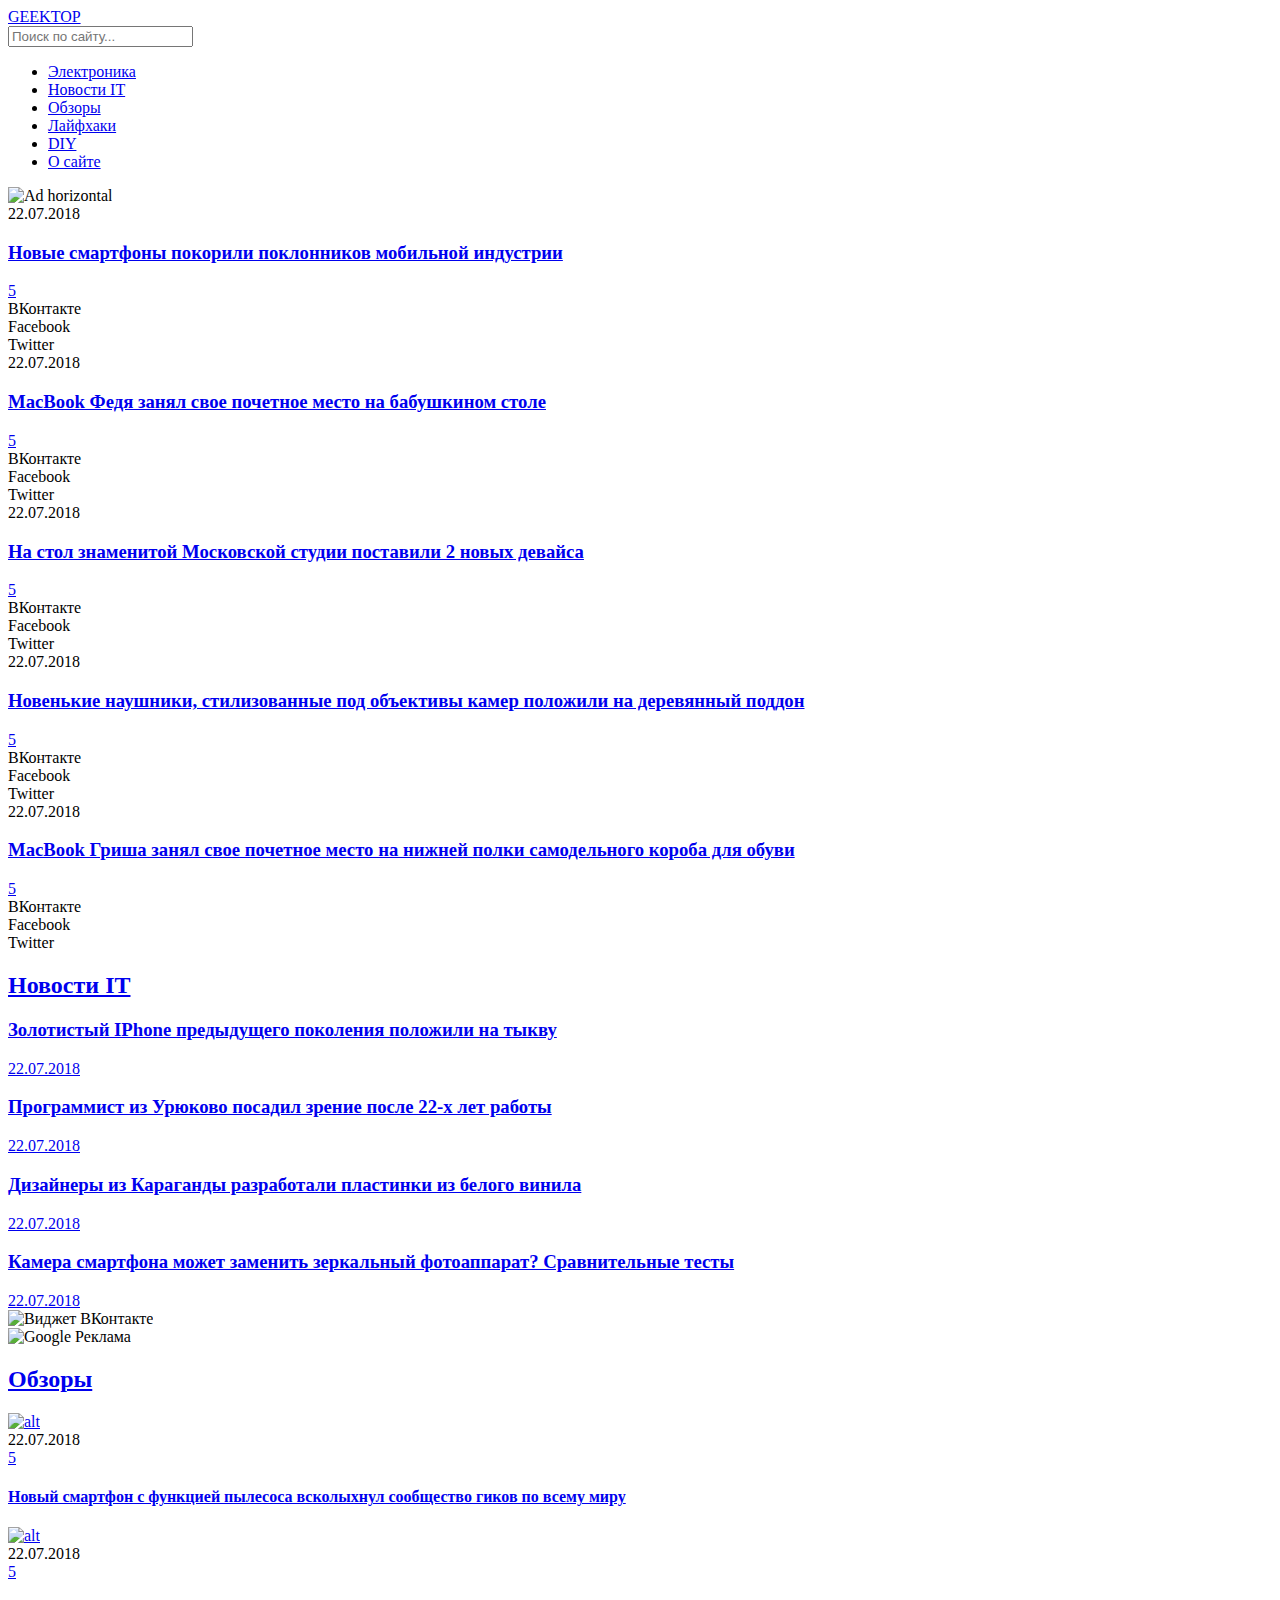
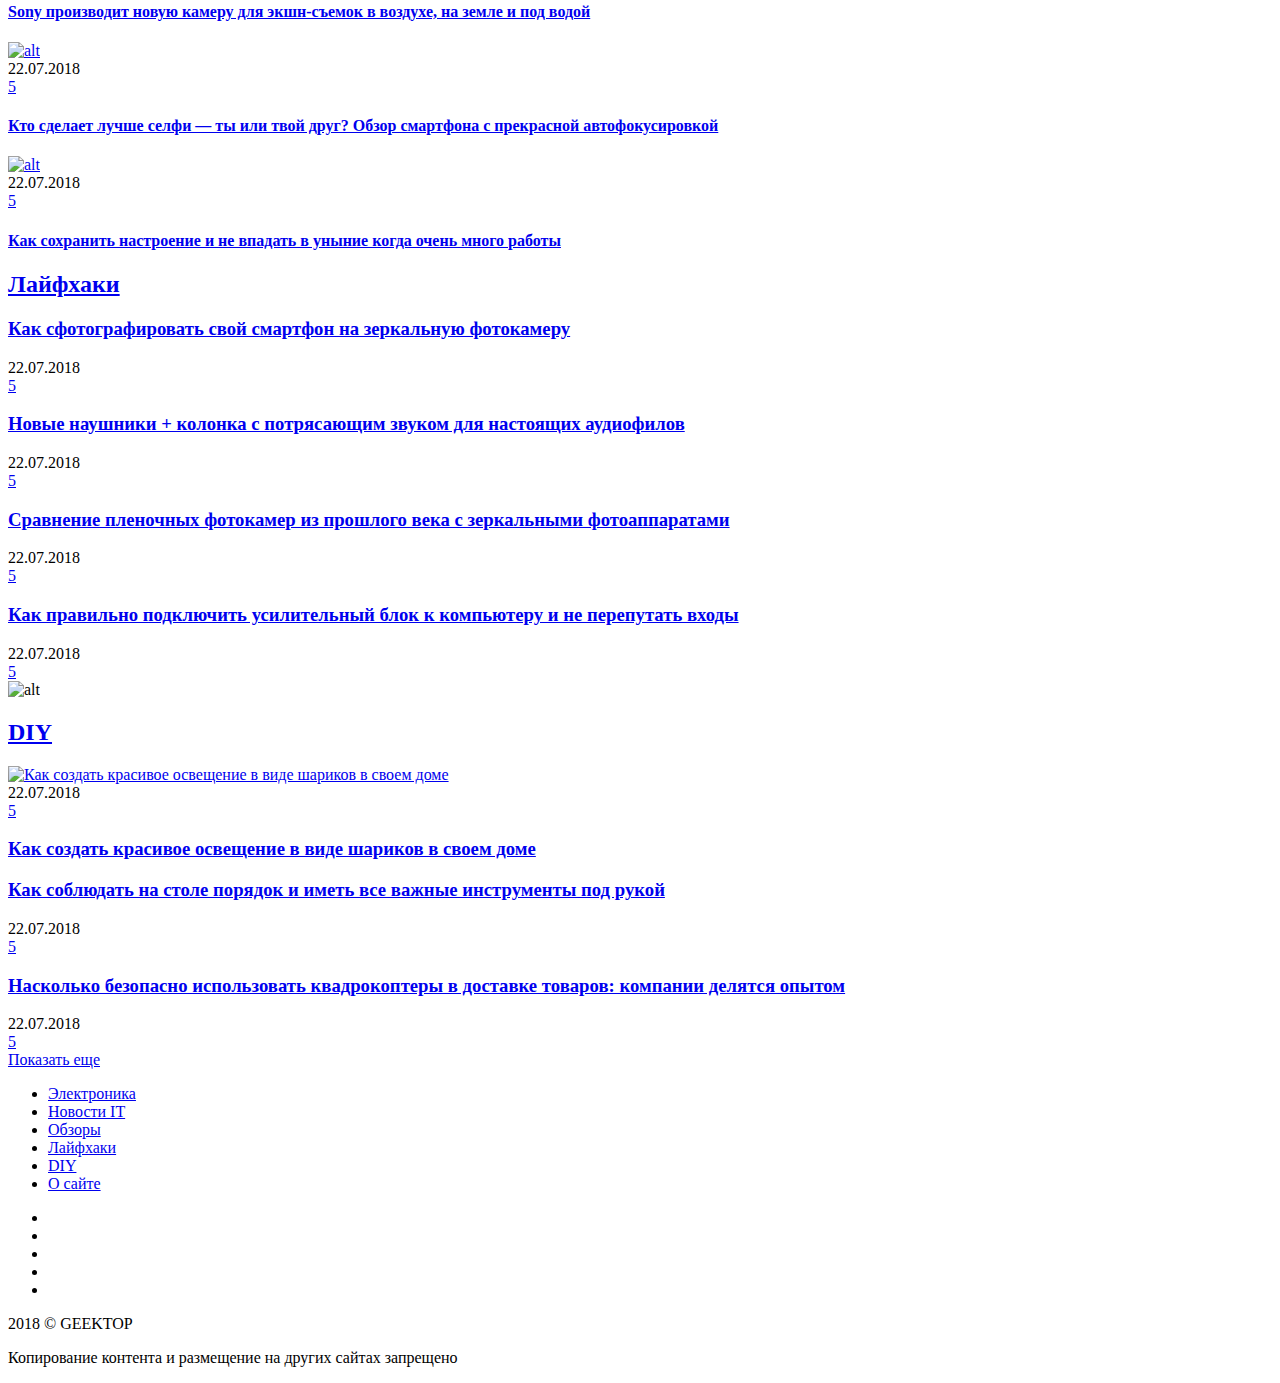
==== app/index.html @ 4c8721c3 "Adding geektop" ====
<!DOCTYPE html>
<html lang="ru">

<head>

	<meta charset="utf-8">
	<base href="/">

	<title>Учебный проект — GeekTop — Новости из мира IT</title>
	<meta name="description" content="Учебный проект по изучению верстки и посадки на движок Jekyll — Новости электроники, технологий, современных гаджетов, и другая актуальная информация современной IT-индустрии">

	<meta http-equiv="X-UA-Compatible" content="IE=edge">
	<meta name="viewport" content="width=device-width, initial-scale=1, maximum-scale=1">

	<!-- Template Basic Images Start -->
	<meta property="og:image" content="path/to/image.jpg">
	<link rel="icon" href="img/favicon/favicon.ico">
	<link rel="apple-touch-icon" sizes="180x180" href="img/favicon/apple-touch-icon-180x180.png">
	<!-- Template Basic Images End -->

	<!-- Custom Browsers Color Start -->
	<meta name="theme-color" content="#202225">
	<!-- Custom Browsers Color End -->

	<link rel="stylesheet" href="css/main.min.css">

</head>

<body class="ishome">

	<!-- Custom HTML -->

	<header class="top-line">

		<!-- Логотип -->
		<a href="/" class="logo logo-litera">GEEKTOP</a>

		<!-- Поиск -->
		<div class="search-wrap">
			<div class="search-button" title="Поиск по сайту...">
				<div class="fa fa-search"></div>
			</div>
			<div class="search-field">
				<form action="/search.html" id="cse-search-box">
					<div class="fa fa-search icon-search"></div>
					<input type="hidden" name="cx" value="partner-pub-xxx:xxx" />
					<input type="hidden" name="cof" value="FORID:10" />
					<input type="hidden" name="ie" value="UTF-8" />
					<input class="search-input" type="text" name="q" placeholder="Поиск по сайту..." />
					<div class="search-close">
						<div class="fa fa-window-close"></div>
					</div>
				</form>
			</div>
		</div>

		<!-- Кнопка мобильного меню -->
		<div class="mobile-menu-button">
			<i class="fa fa-bars"></i>
		</div>

		<!-- Главная навигация -->
		<nav class="main-menu top-menu">
			<ul>
				<li class="active">
					<a href="#">Электроника</a>
				</li>
				<li>
					<a href="#">Новости IT</a>
				</li>
				<li>
					<a href="#">Обзоры</a>
				</li>
				<li>
					<a href="#">Лайфхаки</a>
				</li>
				<li>
					<a href="#">DIY</a>
				</li>
				<li>
					<a href="#">О сайте</a>
				</li>
			</ul>
		</nav>
	</header>

	<!-- Первая секция -->
	<section class="first-section clearfix">
		<div class="container-fluid">

			<!-- Google Реклама -->
			<div class="ad top-ad">
				<img src="img/ad-horizontal.jpg" alt="Ad horizontal" class="img-responsive">
			</div>

			<div class="row no-gutters">
				<!-- Первая строка -->
				<!-- Первый элемент -->
				<div class="col-md-6">
					<div class="overlay-frame">
						<div class="overlay-color item-title" style="background-image: url(img/blog/electronics/1.jpg);">
							<div class="item-title-content">
								<span class="date">22.07.2018</span>
								<h3>
									<a href="#">Новые смартфоны покорили поклонников мобильной индустрии</a>
								</h3>
								<div class="item-social">
									<div class="comments" title="Количество комментариев">
										<i class="fa fa-comments"></i>
										<a href="#disqus_thread" class="comments-count">5</a>
										<div class="likely likely-custom" data-url="path" data-media="img//blog/electronics/1.jpg" data-title="Новые смартфоны покорили поклонников мобильной индустрии">
											<div class="vkontakte" title="Поделиться ВКонтакте">ВКонтакте</div>
											<div class="facebook" title="Поделиться Facebook">Facebook</div>
											<div class="twitter" title="Поделиться Twitter">Twitter</div>
										</div>
									</div>
								</div>
							</div>
						</div>
					</div>
				</div>

				<!-- Второй элемент -->
				<div class="col-md-6">
					<div class="overlay-frame">
						<div class="overlay-color item-title" style="background-image: url(img/blog/electronics/2.jpg);">
							<div class="item-title-content">
								<span class="date">22.07.2018</span>
								<h3>
									<a href="#">MacBook Федя занял свое почетное место на бабушкином столе</a>
								</h3>
								<div class="item-social">
									<div class="comments" title="Количество комментариев">
										<i class="fa fa-comments"></i>
										<a href="#disqus_thread" class="comments-count">5</a>
										<div class="likely likely-custom" data-url="path" data-media="img//blog/electronics/2.jpg" data-title="MacBook Федя занял свое почетное место на бабушкином столе">
											<div class="vkontakte" title="Поделиться ВКонтакте">ВКонтакте</div>
											<div class="facebook" title="Поделиться Facebook">Facebook</div>
											<div class="twitter" title="Поделиться Twitter">Twitter</div>
										</div>
									</div>
								</div>
							</div>
						</div>
					</div>
				</div>

				<!-- Вторая строка -->
				<!-- Третий элемент -->
				<div class="col-md-4">
					<div class="overlay-frame">
						<div class="overlay-color item-title" style="background-image: url(img/blog/electronics/3.jpg);">
							<div class="item-title-content">
								<span class="date">22.07.2018</span>
								<h3>
									<a href="#">На стол знаменитой Московской студии поставили 2 новых девайса</a>
								</h3>
								<div class="item-social">
									<div class="comments" title="Количество комментариев">
										<i class="fa fa-comments"></i>
										<a href="#disqus_thread" class="comments-count">5</a>
										<div class="likely likely-custom" data-url="path" data-media="img//blog/electronics/3.jpg" data-title="На стол знаменитой Московской студии поставили 2 новых девайса">
											<div class="vkontakte" title="Поделиться ВКонтакте">ВКонтакте</div>
											<div class="facebook" title="Поделиться Facebook">Facebook</div>
											<div class="twitter" title="Поделиться Twitter">Twitter</div>
										</div>
									</div>
								</div>
							</div>
						</div>
					</div>
				</div>

				<!-- Четвертый элемент -->
				<div class="col-md-4">
					<div class="overlay-frame">
						<div class="overlay-color item-title" style="background-image: url(img/blog/electronics/4.jpg);">
							<div class="item-title-content">
								<span class="date">22.07.2018</span>
								<h3>
									<a href="#">Новенькие наушники, стилизованные под объективы камер положили на деревянный поддон</a>
								</h3>
								<div class="item-social">
									<div class="comments" title="Количество комментариев">
										<i class="fa fa-comments"></i>
										<a href="#disqus_thread" class="comments-count">5</a>
										<div class="likely likely-custom" data-url="path" data-media="img//blog/electronics/4.jpg" data-title="Новенькие наушники, стилизованные под объективы камер положили на деревянный поддон">
											<div class="vkontakte" title="Поделиться ВКонтакте">ВКонтакте</div>
											<div class="facebook" title="Поделиться Facebook">Facebook</div>
											<div class="twitter" title="Поделиться Twitter">Twitter</div>
										</div>
									</div>
								</div>
							</div>
						</div>
					</div>
				</div>

				<!-- Пятый элемент -->
				<div class="col-md-4">
					<div class="overlay-frame">
						<div class="overlay-color item-title" style="background-image: url(img/blog/electronics/5.jpg);">
							<div class="item-title-content">
								<span class="date">22.07.2018</span>
								<h3>
									<a href="#">MacBook Гриша занял свое почетное место на нижней полки самодельного короба для обуви</a>
								</h3>
								<div class="item-social">
									<div class="comments" title="Количество комментариев">
										<i class="fa fa-comments"></i>
										<a href="#disqus_thread" class="comments-count">5</a>
										<div class="likely likely-custom" data-url="path" data-media="img//blog/electronics/5.jpg" data-title="MacBook Гриша занял свое почетное место на нижней полки самодельного короба для обуви">
											<div class="vkontakte" title="Поделиться ВКонтакте">ВКонтакте</div>
											<div class="facebook" title="Поделиться Facebook">Facebook</div>
											<div class="twitter" title="Поделиться Twitter">Twitter</div>
										</div>
									</div>
								</div>
							</div>
						</div>
					</div>
				</div>

			</div>

		</div>
	</section>

	<!-- Вторая секция -->
	<section class="second-section">
		<div class="container-fluid">
			<div class="row">
				<div class="col-md-8">
					<h2>
						<a href="#">
							<div class="h2-wrap">Новости IT
								<i class="fa fa-angle-right"></i>
							</div>
						</a>
					</h2>
					<div class="row news-wrap">

						<!-- Первый элемент -->
						<div class="col-md-6">
							<div class="overlay-frame">
								<a href="#" class="overlay-color item-news" style="background-image: url(img/blog/news/6.jpg);">
									<div class="item-news-content">
										<h3>Золотистый IPhone предыдущего поколения положили на тыкву</h3>
										<span class="date">22.07.2018</span>
									</div>
								</a>
							</div>
						</div>

						<!-- Второй элемент -->
						<div class="col-md-6">
							<div class="overlay-frame">
								<a href="#" class="overlay-color item-news" style="background-image: url(img/blog/news/7.jpg);">
									<div class="item-news-content">
										<h3>Программист из Урюково посадил зрение после 22-х лет работы</h3>
										<span class="date">22.07.2018</span>
									</div>
								</a>
							</div>
						</div>

						<!-- Третий элемент -->
						<div class="col-md-6">
							<div class="overlay-frame">
								<a href="#" class="overlay-color item-news" style="background-image: url(img/blog/news/8.jpg);">
									<div class="item-news-content">
										<h3>Дизайнеры из Караганды разработали пластинки из белого винила</h3>
										<span class="date">22.07.2018</span>
									</div>
								</a>
							</div>
						</div>

						<!-- Четвертый элемент -->
						<div class="col-md-6">
							<div class="overlay-frame">
								<a href="#" class="overlay-color item-news" style="background-image: url(img/blog/news/9.jpg);">
									<div class="item-news-content">
										<h3>Камера смартфона может заменить зеркальный фотоаппарат? Сравнительные тесты</h3>
										<span class="date">22.07.2018</span>
									</div>
								</a>
							</div>
						</div>
					</div>
				</div>

				<!-- Правый сайд-бар -->
				<div class="col-md-4">

					<!-- Виджет ВКонтакте -->
					<div class="aside-box">
						<img src="img/vk-witget.jpg" alt="Виджет ВКонтакте" class="img-responsive">
					</div>

					<!-- Google Реклама -->
					<div class="aside-box">
						<img src="img/ad-cube.jpg" alt="Google Реклама" class="img-responsive">
					</div>
				</div>

			</div>
	</section>

	<!-- Третья секция -->
	<section class="third-section dark-section">
		<div class="container-fluid">
			<h2>
				<a href="#">
					<div class="h2-wrap">Обзоры
						<i class="fa fa-angle-right"></i>
					</div>
				</a>
			</h2>
			<div class="row">

				<!-- Первый элемент -->
				<div class="col-md-3">
					<div class="col-item col-item-dark">
						<a href="#">
							<img src="img/blog/reviews/10.jpg" title="Новый смартфон с функцией пылесоса всколыхнул сообщество гиков по всему миру"
							  alt="alt" class="img-responsive img-width overlay">
						</a>
						<div class="item-meta">
							<span class="date">22.07.2018</span>
							<div class="item-comments" title="Количество комментариев">
								<i class="fa fa-comments"></i>
								<a href="#disqus_thread" class="comments-count">5</a>
							</div>
						</div>
						<h4>
							<a href="#" alt="alt">Новый смартфон с функцией пылесоса всколыхнул сообщество гиков по всему миру</a>
						</h4>
					</div>
				</div>

				<!-- Второй элемент -->
				<div class="col-md-3">
					<div class="col-item col-item-dark">
						<a href="#">
							<img src="img/blog/reviews/11.jpg" title="Sony производит новую камеру для экшн-съемок в воздухе, на земле и под водой"
							  alt="alt" class="img-responsive img-width overlay">
						</a>
						<div class="item-meta">
							<span class="date">22.07.2018</span>
							<div class="item-comments" title="Количество комментариев">
								<i class="fa fa-comments"></i>
								<a href="#disqus_thread" class="comments-count">5</a>
							</div>
						</div>
						<h4>
							<a href="#" alt="alt">Sony производит новую камеру для экшн-съемок в воздухе, на земле и под водой</a>
						</h4>
					</div>
				</div>

				<!-- Третий элемент -->
				<div class="col-md-3">
					<div class="col-item col-item-dark">
						<a href="#">
							<img src="img/blog/reviews/12.jpg" title="Кто сделает лучше селфи — ты или твой друг? Обзор смартфона с прекрасной автофокусировкой"
							  alt="alt" class="img-responsive img-width overlay">
						</a>
						<div class="item-meta">
							<span class="date">22.07.2018</span>
							<div class="item-comments" title="Количество комментариев">
								<i class="fa fa-comments"></i>
								<a href="#disqus_thread" class="comments-count">5</a>
							</div>
						</div>
						<h4>
							<a href="#" alt="alt">Кто сделает лучше селфи — ты или твой друг? Обзор смартфона с прекрасной автофокусировкой</a>
						</h4>
					</div>
				</div>

				<!-- Четвертый элемент -->
				<div class="col-md-3">
					<div class="col-item col-item-dark">
						<a href="#">
							<img src="img/blog/reviews/13.jpg" title="Как сохранить настроение и не впадать в уныние когда очень много работы"
							  alt="alt" class="img-responsive img-width overlay">
						</a>
						<div class="item-meta">
							<span class="date">22.07.2018</span>
							<div class="item-comments" title="Количество комментариев">
								<i class="fa fa-comments"></i>
								<a href="#disqus_thread" class="comments-count">5</a>
							</div>
						</div>
						<h4>
							<a href="#" alt="alt">Как сохранить настроение и не впадать в уныние когда очень много работы</a>
						</h4>
					</div>
				</div>

			</div>
		</div>
	</section>

	<!-- Четвертая секция -->
	<section class="fourth-section">
		<div class="container-fluid">
			<div class="row">
				<div class="col-sm-12">
					<h2>
						<a href="#">
							<div class="h2-wrap">Лайфхаки
								<i class="fa fa-angle-right"></i>
							</div>
						</a>
					</h2>
				</div>
			</div>
			<div class="row lifehacks-wrap">
				<div class="col-md-8">
					<div class="row no-gutters">

						<!-- Первый элемент -->
						<div class="col-md-6">
							<div class="overlay-frame">
								<div class="overlay-color item-title" style="background-image: url(/img/blog/lifehacks/14.jpg)">
									<div class="item-title-content">
										<h3>
											<a href="#">Как сфотографировать свой смартфон на зеркальную фотокамеру </a>
										</h3>
										<div class="item-meta">
											<span class="date">22.07.2018</span>
											<div class="item-comments" title="Количество комментариев">
												<i class="fa fa-comments"></i>
												<a href="#disqus_thread" class="comments-count">5</a>
											</div>
										</div>
									</div>
								</div>
							</div>
						</div>

						<!-- Второй элемент -->
						<div class="col-md-6">
							<div class="overlay-frame">
								<div class="overlay-color item-title" style="background-image: url(/img/blog/lifehacks/15.jpg)">
									<div class="item-title-content">
										<h3>
											<a href="#">Новые наушники + колонка с потрясающим звуком для настоящих аудиофилов </a>
										</h3>
										<div class="item-meta">
											<span class="date">22.07.2018</span>
											<div class="item-comments" title="Количество комментариев">
												<i class="fa fa-comments"></i>
												<a href="#disqus_thread" class="comments-count">5</a>
											</div>
										</div>
									</div>
								</div>
							</div>
						</div>

						<!-- Третий элемент -->
						<div class="col-md-6">
							<div class="overlay-frame">
								<div class="overlay-color item-title" style="background-image: url(/img/blog/lifehacks/16.jpg)">
									<div class="item-title-content">
										<h3>
											<a href="#">Сравнение пленочных фотокамер из прошлого века с зеркальными фотоаппаратами </a>
										</h3>
										<div class="item-meta">
											<span class="date">22.07.2018</span>
											<div class="item-comments" title="Количество комментариев">
												<i class="fa fa-comments"></i>
												<a href="#disqus_thread" class="comments-count">5</a>
											</div>
										</div>
									</div>
								</div>
							</div>
						</div>

						<!-- Четвертый элемент -->
						<div class="col-md-6">
							<div class="overlay-frame">
								<div class="overlay-color item-title" style="background-image: url(/img/blog/lifehacks/17.jpg)">
									<div class="item-title-content">
										<h3>
											<a href="#">Как правильно подключить усилительный блок к компьютеру и не перепутать входы</a>
										</h3>
										<div class="item-meta">
											<span class="date">22.07.2018</span>
											<div class="item-comments" title="Количество комментариев">
												<i class="fa fa-comments"></i>
												<a href="#disqus_thread" class="comments-count">5</a>
											</div>
										</div>
									</div>
								</div>
							</div>
						</div>
					</div>
				</div>

				<!-- Правый сайд-бар -->
				<div class="col-md-4">

					<!-- Google Реклама -->
					<div class="aside-box">
						<img src="img/ad-vertical.jpg" alt="alt" class="img-responsive">
					</div>

				</div>
			</div>
		</div>
	</section>

	<!-- Секция обзора категории, большие элементы -->
	<section class="big-view">
		<div class="container-fluid">
			<div class="row">

				<!-- Заголовок -->
				<div class="col-md-12">
					<h2>
						<a href="#">
							<div class="h2-wrap">DIY
								<i class="fa fa-angle-right"></i>
							</div>
						</a>
					</h2>
				</div>

				<!-- Большой элемент -->
				<div class="col-md-7">
					<div class="item-big-view">
						<a href="#" title="Как создать красивое освещение в виде шариков в своем доме">
							<img src="img/blog/diy/1.jpg" alt="Как создать красивое освещение в виде шариков в своем доме" class="img-responsive img-width">
						</a>
						<div class="item-meta">
							<span class="date">22.07.2018</span>
							<div class="item-comments" title="Количество комментариев">
								<i class="fa fa-comments"></i>
								<a href="#disqus_thread" class="comments-count">5</a>
							</div>
						</div>
						<a href="#">
							<h3>Как создать красивое освещение в виде шариков в своем доме</h3>
						</a>
					</div>
				</div>

				<!-- Небольшие элементы -->
				<div class="col-md-5">

					<!-- Первый элемент -->
					<div class="overlay-frame item-little-view">
						<div class="overlay-color item-title" style="background-image: url(/img/blog/diy/2.jpg)">
							<div class="item-title-content">
								<h3>
									<a href="#">Как соблюдать на столе порядок и иметь все важные инструменты под рукой</a>
								</h3>
								<div class="item-meta">
									<span class="date">22.07.2018</span>
									<div class="item-comments" title="Количество комментариев">
										<i class="fa fa-comments"></i>
										<a href="#disqus_thread" class="comments-count">5</a>
									</div>
								</div>
							</div>
						</div>
					</div>

					<!-- Второй элемент -->
					<div class="overlay-frame item-little-view">
						<div class="overlay-color item-title" style="background-image: url(/img/blog/diy/3.jpg)">
							<div class="item-title-content">
								<h3>
									<a href="#">Насколько безопасно использовать квадрокоптеры в доставке товаров: компании делятся опытом</a>
								</h3>
								<div class="item-meta">
									<span class="date">22.07.2018</span>
									<div class="item-comments" title="Количество комментариев">
										<i class="fa fa-comments"></i>
										<a href="#disqus_thread" class="comments-count">5</a>
									</div>
								</div>
							</div>
						</div>
					</div>
				</div>
			</div>
		</div>
	</section>

	<!-- Секция Показать еще -->
	<section class="see-more text-center">
		<div class="container-fluid">

			<!-- Кнопка Показать еще -->
			<a href="#" class="button">Показать еще</a>

		</div>
	</section>

	<!-- Подвал с навигацией -->
	<footer class="main-footer">
		<div class="container">

			<!-- Навигация -->
			<nav class="main-menu footer-menu">
				<ul>
					<li>
						<a href="#" class="active">Электроника</a>
					</li>
					<li>
						<a href="#">Новости IT</a>
					</li>
					<li>
						<a href="#">Обзоры</a>
					</li>
					<li>
						<a href="#">Лайфхаки</a>
					</li>
					<li>
						<a href="#">DIY</a>
					</li>
					<li>
						<a href="#">О сайте</a>
					</li>
				</ul>
			</nav>

			<!-- Социальные сети -->
			<nav class="soc-media">
				<ul>
					<li>
						<a href="#">
							<i class="fa fa-vk"></i>
						</a>
					</li>
					<li>
						<a href="#">
							<i class="fa fa-facebook"></i>
						</a>
					</li>
					<li>
						<a href="#">
							<i class="fa fa-odnoklassniki"></i>
						</a>
					</li>
					<li>
						<a href="#">
							<i class="fa fa-instagram"></i>
						</a>
					</li>
					<li>
						<a href="#">
							<i class="fa fa-rss"></i>
						</a>
					</li>
				</ul>
			</nav>
		</div>
	</footer>

	<!-- Подвал с копирайтом -->
	<footer class="footer-copy text-center">
		<div class="copy-wrap">
			2018 ©
			<span class="logo-footer logo-litera">GEEKTOP</span>
		</div>
		<p>Копирование контента и размещение на других сайтах запрещено</p>
	</footer>
	<script src="js/scripts.min.js"></script>

</body>

</html>
---- app/css/main.min.css ----
@charset "UTF-8";@font-face{font-family:roboto-g;font-weight:400;font-style:normal;src:url(../fonts/RobotoRegular/RobotoRegular.eot);src:url(../fonts/RobotoRegular/RobotoRegular.eot?#iefix) format("embedded-opentype"),url(../fonts/RobotoRegular/RobotoRegular.woff) format("woff"),url(../fonts/RobotoRegular/RobotoRegular.ttf) format("truetype")}@font-face{font-family:roboto-g;font-weight:700;font-style:normal;src:url(../fonts/RobotoBold/RobotoBold.eot);src:url(../fonts/RobotoBold/RobotoBold.eot?#iefix) format("embedded-opentype"),url(../fonts/RobotoBold/RobotoBold.woff) format("woff"),url(../fonts/RobotoBold/RobotoBold.ttf) format("truetype")}@font-face{font-family:roboto-g;font-weight:500;font-style:normal;src:url(../fonts/RobotoMedium/RobotoMedium.eot);src:url(../fonts/RobotoMedium/RobotoMedium.eot?#iefix) format("embedded-opentype"),url(../fonts/RobotoMedium/RobotoMedium.woff) format("woff"),url(../fonts/RobotoMedium/RobotoMedium.ttf) format("truetype")}@font-face{font-family:roboto-g;font-weight:800;font-style:normal;src:url(../fonts/RobotoBlack/RobotoBlack.eot);src:url(../fonts/RobotoBlack/RobotoBlack.eot?#iefix) format("embedded-opentype"),url(../fonts/RobotoBlack/RobotoBlack.woff) format("woff"),url(../fonts/RobotoBlack/RobotoBlack.ttf) format("truetype")}@font-face{font-family:baron-g;font-weight:700;font-style:normal;src:url(../fonts/BaronBold/BaronBold.eot);src:url(../fonts/BaronBold/BaronBold.eot?#iefix) format("embedded-opentype"),url(../fonts/BaronBold/BaronBold.woff) format("woff"),url(../fonts/BaronBold/BaronBold.ttf) format("truetype")}@font-face{font-family:baron-g;font-weight:800;font-style:normal;src:url(../fonts/BaronBlack/BaronBlack.eot);src:url(../fonts/BaronBlack/BaronBlack.eot?#iefix) format("embedded-opentype"),url(../fonts/BaronBlack/BaronBlack.woff) format("woff"),url(../fonts/BaronBlack/BaronBlack.ttf) format("truetype")}*,::after,::before{-webkit-box-sizing:border-box;box-sizing:border-box}html{font-family:sans-serif;line-height:1.15;-webkit-text-size-adjust:100%;-ms-text-size-adjust:100%;-ms-overflow-style:scrollbar;-webkit-tap-highlight-color:transparent}@-ms-viewport{width:device-width}article,aside,dialog,figcaption,figure,footer,header,hgroup,main,nav,section{display:block}body{margin:0;font-family:-apple-system,BlinkMacSystemFont,"Segoe UI",Roboto,"Helvetica Neue",Arial,sans-serif,"Apple Color Emoji","Segoe UI Emoji","Segoe UI Symbol";font-size:1rem;font-weight:400;line-height:1.5;color:#212529;text-align:left;background-color:#fff}[tabindex="-1"]:focus{outline:0!important}hr{-webkit-box-sizing:content-box;box-sizing:content-box;height:0;overflow:visible}h1,h2,h3,h4,h5,h6{margin-top:0;margin-bottom:.5rem}p{margin-top:0;margin-bottom:1rem}abbr[data-original-title],abbr[title]{text-decoration:underline;-webkit-text-decoration:underline dotted;text-decoration:underline dotted;cursor:help;border-bottom:0}address{margin-bottom:1rem;font-style:normal;line-height:inherit}dl,ol,ul{margin-top:0;margin-bottom:1rem}ol ol,ol ul,ul ol,ul ul{margin-bottom:0}dt{font-weight:700}dd{margin-bottom:.5rem;margin-left:0}blockquote{margin:0 0 1rem}dfn{font-style:italic}b,strong{font-weight:bolder}small{font-size:80%}sub,sup{position:relative;font-size:75%;line-height:0;vertical-align:baseline}sub{bottom:-.25em}sup{top:-.5em}a{color:#007bff;text-decoration:none;background-color:transparent;-webkit-text-decoration-skip:objects}a:hover{color:#0056b3;text-decoration:underline}a:not([href]):not([tabindex]){color:inherit;text-decoration:none}a:not([href]):not([tabindex]):focus,a:not([href]):not([tabindex]):hover{color:inherit;text-decoration:none}a:not([href]):not([tabindex]):focus{outline:0}code,kbd,pre,samp{font-family:monospace,monospace;font-size:1em}pre{margin-top:0;margin-bottom:1rem;overflow:auto;-ms-overflow-style:scrollbar}figure{margin:0 0 1rem}img{vertical-align:middle;border-style:none}svg:not(:root){overflow:hidden}table{border-collapse:collapse}caption{padding-top:.75rem;padding-bottom:.75rem;color:#6c757d;text-align:left;caption-side:bottom}th{text-align:inherit}label{display:inline-block;margin-bottom:.5rem}button{-webkit-border-radius:0;border-radius:0}button:focus{outline:1px dotted;outline:5px auto -webkit-focus-ring-color}button,input,optgroup,select,textarea{margin:0;font-family:inherit;font-size:inherit;line-height:inherit}button,input{overflow:visible}button,select{text-transform:none}[type=reset],[type=submit],button,html [type=button]{-webkit-appearance:button}[type=button]::-moz-focus-inner,[type=reset]::-moz-focus-inner,[type=submit]::-moz-focus-inner,button::-moz-focus-inner{padding:0;border-style:none}input[type=checkbox],input[type=radio]{-webkit-box-sizing:border-box;box-sizing:border-box;padding:0}input[type=date],input[type=datetime-local],input[type=month],input[type=time]{-webkit-appearance:listbox}textarea{overflow:auto;resize:vertical}fieldset{min-width:0;padding:0;margin:0;border:0}legend{display:block;width:100%;max-width:100%;padding:0;margin-bottom:.5rem;font-size:1.5rem;line-height:inherit;color:inherit;white-space:normal}progress{vertical-align:baseline}[type=number]::-webkit-inner-spin-button,[type=number]::-webkit-outer-spin-button{height:auto}[type=search]{outline-offset:-2px;-webkit-appearance:none}[type=search]::-webkit-search-cancel-button,[type=search]::-webkit-search-decoration{-webkit-appearance:none}::-webkit-file-upload-button{font:inherit;-webkit-appearance:button}output{display:inline-block}summary{display:list-item;cursor:pointer}template{display:none}[hidden]{display:none!important}@-ms-viewport{width:device-width}html{-webkit-box-sizing:border-box;box-sizing:border-box;-ms-overflow-style:scrollbar}*,::after,::before{-webkit-box-sizing:inherit;box-sizing:inherit}.container{width:100%;padding-right:10px;padding-left:10px;margin-right:auto;margin-left:auto}@media (min-width:576px){.container{max-width:540px}}@media (min-width:768px){.container{max-width:720px}}@media (min-width:992px){.container{max-width:960px}}@media (min-width:1200px){.container{max-width:1140px}}.container-fluid{width:100%;padding-right:10px;padding-left:10px;margin-right:auto;margin-left:auto}.row{display:-webkit-box;display:-webkit-flex;display:-ms-flexbox;display:flex;-webkit-flex-wrap:wrap;-ms-flex-wrap:wrap;flex-wrap:wrap;margin-right:-10px;margin-left:-10px}.no-gutters{margin-right:0;margin-left:0}.no-gutters>.col,.no-gutters>[class*=col-]{padding-right:0;padding-left:0}.col,.col-1,.col-10,.col-11,.col-12,.col-2,.col-3,.col-4,.col-5,.col-6,.col-7,.col-8,.col-9,.col-auto,.col-lg,.col-lg-1,.col-lg-10,.col-lg-11,.col-lg-12,.col-lg-2,.col-lg-3,.col-lg-4,.col-lg-5,.col-lg-6,.col-lg-7,.col-lg-8,.col-lg-9,.col-lg-auto,.col-md,.col-md-1,.col-md-10,.col-md-11,.col-md-12,.col-md-2,.col-md-3,.col-md-4,.col-md-5,.col-md-6,.col-md-7,.col-md-8,.col-md-9,.col-md-auto,.col-sm,.col-sm-1,.col-sm-10,.col-sm-11,.col-sm-12,.col-sm-2,.col-sm-3,.col-sm-4,.col-sm-5,.col-sm-6,.col-sm-7,.col-sm-8,.col-sm-9,.col-sm-auto,.col-xl,.col-xl-1,.col-xl-10,.col-xl-11,.col-xl-12,.col-xl-2,.col-xl-3,.col-xl-4,.col-xl-5,.col-xl-6,.col-xl-7,.col-xl-8,.col-xl-9,.col-xl-auto{position:relative;width:100%;min-height:1px;padding-right:10px;padding-left:10px}.col{-webkit-flex-basis:0;-ms-flex-preferred-size:0;flex-basis:0;-webkit-box-flex:1;-webkit-flex-grow:1;-ms-flex-positive:1;flex-grow:1;max-width:100%}.col-auto{-webkit-box-flex:0;-webkit-flex:0 0 auto;-ms-flex:0 0 auto;flex:0 0 auto;width:auto;max-width:none}.col-1{-webkit-box-flex:0;-webkit-flex:0 0 8.33333%;-ms-flex:0 0 8.33333%;flex:0 0 8.33333%;max-width:8.33333%}.col-2{-webkit-box-flex:0;-webkit-flex:0 0 16.66667%;-ms-flex:0 0 16.66667%;flex:0 0 16.66667%;max-width:16.66667%}.col-3{-webkit-box-flex:0;-webkit-flex:0 0 25%;-ms-flex:0 0 25%;flex:0 0 25%;max-width:25%}.col-4{-webkit-box-flex:0;-webkit-flex:0 0 33.33333%;-ms-flex:0 0 33.33333%;flex:0 0 33.33333%;max-width:33.33333%}.col-5{-webkit-box-flex:0;-webkit-flex:0 0 41.66667%;-ms-flex:0 0 41.66667%;flex:0 0 41.66667%;max-width:41.66667%}.col-6{-webkit-box-flex:0;-webkit-flex:0 0 50%;-ms-flex:0 0 50%;flex:0 0 50%;max-width:50%}.col-7{-webkit-box-flex:0;-webkit-flex:0 0 58.33333%;-ms-flex:0 0 58.33333%;flex:0 0 58.33333%;max-width:58.33333%}.col-8{-webkit-box-flex:0;-webkit-flex:0 0 66.66667%;-ms-flex:0 0 66.66667%;flex:0 0 66.66667%;max-width:66.66667%}.col-9{-webkit-box-flex:0;-webkit-flex:0 0 75%;-ms-flex:0 0 75%;flex:0 0 75%;max-width:75%}.col-10{-webkit-box-flex:0;-webkit-flex:0 0 83.33333%;-ms-flex:0 0 83.33333%;flex:0 0 83.33333%;max-width:83.33333%}.col-11{-webkit-box-flex:0;-webkit-flex:0 0 91.66667%;-ms-flex:0 0 91.66667%;flex:0 0 91.66667%;max-width:91.66667%}.col-12{-webkit-box-flex:0;-webkit-flex:0 0 100%;-ms-flex:0 0 100%;flex:0 0 100%;max-width:100%}.order-first{-webkit-box-ordinal-group:0;-webkit-order:-1;-ms-flex-order:-1;order:-1}.order-last{-webkit-box-ordinal-group:14;-webkit-order:13;-ms-flex-order:13;order:13}.order-0{-webkit-box-ordinal-group:1;-webkit-order:0;-ms-flex-order:0;order:0}.order-1{-webkit-box-ordinal-group:2;-webkit-order:1;-ms-flex-order:1;order:1}.order-2{-webkit-box-ordinal-group:3;-webkit-order:2;-ms-flex-order:2;order:2}.order-3{-webkit-box-ordinal-group:4;-webkit-order:3;-ms-flex-order:3;order:3}.order-4{-webkit-box-ordinal-group:5;-webkit-order:4;-ms-flex-order:4;order:4}.order-5{-webkit-box-ordinal-group:6;-webkit-order:5;-ms-flex-order:5;order:5}.order-6{-webkit-box-ordinal-group:7;-webkit-order:6;-ms-flex-order:6;order:6}.order-7{-webkit-box-ordinal-group:8;-webkit-order:7;-ms-flex-order:7;order:7}.order-8{-webkit-box-ordinal-group:9;-webkit-order:8;-ms-flex-order:8;order:8}.order-9{-webkit-box-ordinal-group:10;-webkit-order:9;-ms-flex-order:9;order:9}.order-10{-webkit-box-ordinal-group:11;-webkit-order:10;-ms-flex-order:10;order:10}.order-11{-webkit-box-ordinal-group:12;-webkit-order:11;-ms-flex-order:11;order:11}.order-12{-webkit-box-ordinal-group:13;-webkit-order:12;-ms-flex-order:12;order:12}.offset-1{margin-left:8.33333%}.offset-2{margin-left:16.66667%}.offset-3{margin-left:25%}.offset-4{margin-left:33.33333%}.offset-5{margin-left:41.66667%}.offset-6{margin-left:50%}.offset-7{margin-left:58.33333%}.offset-8{margin-left:66.66667%}.offset-9{margin-left:75%}.offset-10{margin-left:83.33333%}.offset-11{margin-left:91.66667%}@media (min-width:576px){.col-sm{-webkit-flex-basis:0;-ms-flex-preferred-size:0;flex-basis:0;-webkit-box-flex:1;-webkit-flex-grow:1;-ms-flex-positive:1;flex-grow:1;max-width:100%}.col-sm-auto{-webkit-box-flex:0;-webkit-flex:0 0 auto;-ms-flex:0 0 auto;flex:0 0 auto;width:auto;max-width:none}.col-sm-1{-webkit-box-flex:0;-webkit-flex:0 0 8.33333%;-ms-flex:0 0 8.33333%;flex:0 0 8.33333%;max-width:8.33333%}.col-sm-2{-webkit-box-flex:0;-webkit-flex:0 0 16.66667%;-ms-flex:0 0 16.66667%;flex:0 0 16.66667%;max-width:16.66667%}.col-sm-3{-webkit-box-flex:0;-webkit-flex:0 0 25%;-ms-flex:0 0 25%;flex:0 0 25%;max-width:25%}.col-sm-4{-webkit-box-flex:0;-webkit-flex:0 0 33.33333%;-ms-flex:0 0 33.33333%;flex:0 0 33.33333%;max-width:33.33333%}.col-sm-5{-webkit-box-flex:0;-webkit-flex:0 0 41.66667%;-ms-flex:0 0 41.66667%;flex:0 0 41.66667%;max-width:41.66667%}.col-sm-6{-webkit-box-flex:0;-webkit-flex:0 0 50%;-ms-flex:0 0 50%;flex:0 0 50%;max-width:50%}.col-sm-7{-webkit-box-flex:0;-webkit-flex:0 0 58.33333%;-ms-flex:0 0 58.33333%;flex:0 0 58.33333%;max-width:58.33333%}.col-sm-8{-webkit-box-flex:0;-webkit-flex:0 0 66.66667%;-ms-flex:0 0 66.66667%;flex:0 0 66.66667%;max-width:66.66667%}.col-sm-9{-webkit-box-flex:0;-webkit-flex:0 0 75%;-ms-flex:0 0 75%;flex:0 0 75%;max-width:75%}.col-sm-10{-webkit-box-flex:0;-webkit-flex:0 0 83.33333%;-ms-flex:0 0 83.33333%;flex:0 0 83.33333%;max-width:83.33333%}.col-sm-11{-webkit-box-flex:0;-webkit-flex:0 0 91.66667%;-ms-flex:0 0 91.66667%;flex:0 0 91.66667%;max-width:91.66667%}.col-sm-12{-webkit-box-flex:0;-webkit-flex:0 0 100%;-ms-flex:0 0 100%;flex:0 0 100%;max-width:100%}.order-sm-first{-webkit-box-ordinal-group:0;-webkit-order:-1;-ms-flex-order:-1;order:-1}.order-sm-last{-webkit-box-ordinal-group:14;-webkit-order:13;-ms-flex-order:13;order:13}.order-sm-0{-webkit-box-ordinal-group:1;-webkit-order:0;-ms-flex-order:0;order:0}.order-sm-1{-webkit-box-ordinal-group:2;-webkit-order:1;-ms-flex-order:1;order:1}.order-sm-2{-webkit-box-ordinal-group:3;-webkit-order:2;-ms-flex-order:2;order:2}.order-sm-3{-webkit-box-ordinal-group:4;-webkit-order:3;-ms-flex-order:3;order:3}.order-sm-4{-webkit-box-ordinal-group:5;-webkit-order:4;-ms-flex-order:4;order:4}.order-sm-5{-webkit-box-ordinal-group:6;-webkit-order:5;-ms-flex-order:5;order:5}.order-sm-6{-webkit-box-ordinal-group:7;-webkit-order:6;-ms-flex-order:6;order:6}.order-sm-7{-webkit-box-ordinal-group:8;-webkit-order:7;-ms-flex-order:7;order:7}.order-sm-8{-webkit-box-ordinal-group:9;-webkit-order:8;-ms-flex-order:8;order:8}.order-sm-9{-webkit-box-ordinal-group:10;-webkit-order:9;-ms-flex-order:9;order:9}.order-sm-10{-webkit-box-ordinal-group:11;-webkit-order:10;-ms-flex-order:10;order:10}.order-sm-11{-webkit-box-ordinal-group:12;-webkit-order:11;-ms-flex-order:11;order:11}.order-sm-12{-webkit-box-ordinal-group:13;-webkit-order:12;-ms-flex-order:12;order:12}.offset-sm-0{margin-left:0}.offset-sm-1{margin-left:8.33333%}.offset-sm-2{margin-left:16.66667%}.offset-sm-3{margin-left:25%}.offset-sm-4{margin-left:33.33333%}.offset-sm-5{margin-left:41.66667%}.offset-sm-6{margin-left:50%}.offset-sm-7{margin-left:58.33333%}.offset-sm-8{margin-left:66.66667%}.offset-sm-9{margin-left:75%}.offset-sm-10{margin-left:83.33333%}.offset-sm-11{margin-left:91.66667%}}@media (min-width:768px){.col-md{-webkit-flex-basis:0;-ms-flex-preferred-size:0;flex-basis:0;-webkit-box-flex:1;-webkit-flex-grow:1;-ms-flex-positive:1;flex-grow:1;max-width:100%}.col-md-auto{-webkit-box-flex:0;-webkit-flex:0 0 auto;-ms-flex:0 0 auto;flex:0 0 auto;width:auto;max-width:none}.col-md-1{-webkit-box-flex:0;-webkit-flex:0 0 8.33333%;-ms-flex:0 0 8.33333%;flex:0 0 8.33333%;max-width:8.33333%}.col-md-2{-webkit-box-flex:0;-webkit-flex:0 0 16.66667%;-ms-flex:0 0 16.66667%;flex:0 0 16.66667%;max-width:16.66667%}.col-md-3{-webkit-box-flex:0;-webkit-flex:0 0 25%;-ms-flex:0 0 25%;flex:0 0 25%;max-width:25%}.col-md-4{-webkit-box-flex:0;-webkit-flex:0 0 33.33333%;-ms-flex:0 0 33.33333%;flex:0 0 33.33333%;max-width:33.33333%}.col-md-5{-webkit-box-flex:0;-webkit-flex:0 0 41.66667%;-ms-flex:0 0 41.66667%;flex:0 0 41.66667%;max-width:41.66667%}.col-md-6{-webkit-box-flex:0;-webkit-flex:0 0 50%;-ms-flex:0 0 50%;flex:0 0 50%;max-width:50%}.col-md-7{-webkit-box-flex:0;-webkit-flex:0 0 58.33333%;-ms-flex:0 0 58.33333%;flex:0 0 58.33333%;max-width:58.33333%}.col-md-8{-webkit-box-flex:0;-webkit-flex:0 0 66.66667%;-ms-flex:0 0 66.66667%;flex:0 0 66.66667%;max-width:66.66667%}.col-md-9{-webkit-box-flex:0;-webkit-flex:0 0 75%;-ms-flex:0 0 75%;flex:0 0 75%;max-width:75%}.col-md-10{-webkit-box-flex:0;-webkit-flex:0 0 83.33333%;-ms-flex:0 0 83.33333%;flex:0 0 83.33333%;max-width:83.33333%}.col-md-11{-webkit-box-flex:0;-webkit-flex:0 0 91.66667%;-ms-flex:0 0 91.66667%;flex:0 0 91.66667%;max-width:91.66667%}.col-md-12{-webkit-box-flex:0;-webkit-flex:0 0 100%;-ms-flex:0 0 100%;flex:0 0 100%;max-width:100%}.order-md-first{-webkit-box-ordinal-group:0;-webkit-order:-1;-ms-flex-order:-1;order:-1}.order-md-last{-webkit-box-ordinal-group:14;-webkit-order:13;-ms-flex-order:13;order:13}.order-md-0{-webkit-box-ordinal-group:1;-webkit-order:0;-ms-flex-order:0;order:0}.order-md-1{-webkit-box-ordinal-group:2;-webkit-order:1;-ms-flex-order:1;order:1}.order-md-2{-webkit-box-ordinal-group:3;-webkit-order:2;-ms-flex-order:2;order:2}.order-md-3{-webkit-box-ordinal-group:4;-webkit-order:3;-ms-flex-order:3;order:3}.order-md-4{-webkit-box-ordinal-group:5;-webkit-order:4;-ms-flex-order:4;order:4}.order-md-5{-webkit-box-ordinal-group:6;-webkit-order:5;-ms-flex-order:5;order:5}.order-md-6{-webkit-box-ordinal-group:7;-webkit-order:6;-ms-flex-order:6;order:6}.order-md-7{-webkit-box-ordinal-group:8;-webkit-order:7;-ms-flex-order:7;order:7}.order-md-8{-webkit-box-ordinal-group:9;-webkit-order:8;-ms-flex-order:8;order:8}.order-md-9{-webkit-box-ordinal-group:10;-webkit-order:9;-ms-flex-order:9;order:9}.order-md-10{-webkit-box-ordinal-group:11;-webkit-order:10;-ms-flex-order:10;order:10}.order-md-11{-webkit-box-ordinal-group:12;-webkit-order:11;-ms-flex-order:11;order:11}.order-md-12{-webkit-box-ordinal-group:13;-webkit-order:12;-ms-flex-order:12;order:12}.offset-md-0{margin-left:0}.offset-md-1{margin-left:8.33333%}.offset-md-2{margin-left:16.66667%}.offset-md-3{margin-left:25%}.offset-md-4{margin-left:33.33333%}.offset-md-5{margin-left:41.66667%}.offset-md-6{margin-left:50%}.offset-md-7{margin-left:58.33333%}.offset-md-8{margin-left:66.66667%}.offset-md-9{margin-left:75%}.offset-md-10{margin-left:83.33333%}.offset-md-11{margin-left:91.66667%}}@media (min-width:992px){.col-lg{-webkit-flex-basis:0;-ms-flex-preferred-size:0;flex-basis:0;-webkit-box-flex:1;-webkit-flex-grow:1;-ms-flex-positive:1;flex-grow:1;max-width:100%}.col-lg-auto{-webkit-box-flex:0;-webkit-flex:0 0 auto;-ms-flex:0 0 auto;flex:0 0 auto;width:auto;max-width:none}.col-lg-1{-webkit-box-flex:0;-webkit-flex:0 0 8.33333%;-ms-flex:0 0 8.33333%;flex:0 0 8.33333%;max-width:8.33333%}.col-lg-2{-webkit-box-flex:0;-webkit-flex:0 0 16.66667%;-ms-flex:0 0 16.66667%;flex:0 0 16.66667%;max-width:16.66667%}.col-lg-3{-webkit-box-flex:0;-webkit-flex:0 0 25%;-ms-flex:0 0 25%;flex:0 0 25%;max-width:25%}.col-lg-4{-webkit-box-flex:0;-webkit-flex:0 0 33.33333%;-ms-flex:0 0 33.33333%;flex:0 0 33.33333%;max-width:33.33333%}.col-lg-5{-webkit-box-flex:0;-webkit-flex:0 0 41.66667%;-ms-flex:0 0 41.66667%;flex:0 0 41.66667%;max-width:41.66667%}.col-lg-6{-webkit-box-flex:0;-webkit-flex:0 0 50%;-ms-flex:0 0 50%;flex:0 0 50%;max-width:50%}.col-lg-7{-webkit-box-flex:0;-webkit-flex:0 0 58.33333%;-ms-flex:0 0 58.33333%;flex:0 0 58.33333%;max-width:58.33333%}.col-lg-8{-webkit-box-flex:0;-webkit-flex:0 0 66.66667%;-ms-flex:0 0 66.66667%;flex:0 0 66.66667%;max-width:66.66667%}.col-lg-9{-webkit-box-flex:0;-webkit-flex:0 0 75%;-ms-flex:0 0 75%;flex:0 0 75%;max-width:75%}.col-lg-10{-webkit-box-flex:0;-webkit-flex:0 0 83.33333%;-ms-flex:0 0 83.33333%;flex:0 0 83.33333%;max-width:83.33333%}.col-lg-11{-webkit-box-flex:0;-webkit-flex:0 0 91.66667%;-ms-flex:0 0 91.66667%;flex:0 0 91.66667%;max-width:91.66667%}.col-lg-12{-webkit-box-flex:0;-webkit-flex:0 0 100%;-ms-flex:0 0 100%;flex:0 0 100%;max-width:100%}.order-lg-first{-webkit-box-ordinal-group:0;-webkit-order:-1;-ms-flex-order:-1;order:-1}.order-lg-last{-webkit-box-ordinal-group:14;-webkit-order:13;-ms-flex-order:13;order:13}.order-lg-0{-webkit-box-ordinal-group:1;-webkit-order:0;-ms-flex-order:0;order:0}.order-lg-1{-webkit-box-ordinal-group:2;-webkit-order:1;-ms-flex-order:1;order:1}.order-lg-2{-webkit-box-ordinal-group:3;-webkit-order:2;-ms-flex-order:2;order:2}.order-lg-3{-webkit-box-ordinal-group:4;-webkit-order:3;-ms-flex-order:3;order:3}.order-lg-4{-webkit-box-ordinal-group:5;-webkit-order:4;-ms-flex-order:4;order:4}.order-lg-5{-webkit-box-ordinal-group:6;-webkit-order:5;-ms-flex-order:5;order:5}.order-lg-6{-webkit-box-ordinal-group:7;-webkit-order:6;-ms-flex-order:6;order:6}.order-lg-7{-webkit-box-ordinal-group:8;-webkit-order:7;-ms-flex-order:7;order:7}.order-lg-8{-webkit-box-ordinal-group:9;-webkit-order:8;-ms-flex-order:8;order:8}.order-lg-9{-webkit-box-ordinal-group:10;-webkit-order:9;-ms-flex-order:9;order:9}.order-lg-10{-webkit-box-ordinal-group:11;-webkit-order:10;-ms-flex-order:10;order:10}.order-lg-11{-webkit-box-ordinal-group:12;-webkit-order:11;-ms-flex-order:11;order:11}.order-lg-12{-webkit-box-ordinal-group:13;-webkit-order:12;-ms-flex-order:12;order:12}.offset-lg-0{margin-left:0}.offset-lg-1{margin-left:8.33333%}.offset-lg-2{margin-left:16.66667%}.offset-lg-3{margin-left:25%}.offset-lg-4{margin-left:33.33333%}.offset-lg-5{margin-left:41.66667%}.offset-lg-6{margin-left:50%}.offset-lg-7{margin-left:58.33333%}.offset-lg-8{margin-left:66.66667%}.offset-lg-9{margin-left:75%}.offset-lg-10{margin-left:83.33333%}.offset-lg-11{margin-left:91.66667%}}@media (min-width:1200px){.col-xl{-webkit-flex-basis:0;-ms-flex-preferred-size:0;flex-basis:0;-webkit-box-flex:1;-webkit-flex-grow:1;-ms-flex-positive:1;flex-grow:1;max-width:100%}.col-xl-auto{-webkit-box-flex:0;-webkit-flex:0 0 auto;-ms-flex:0 0 auto;flex:0 0 auto;width:auto;max-width:none}.col-xl-1{-webkit-box-flex:0;-webkit-flex:0 0 8.33333%;-ms-flex:0 0 8.33333%;flex:0 0 8.33333%;max-width:8.33333%}.col-xl-2{-webkit-box-flex:0;-webkit-flex:0 0 16.66667%;-ms-flex:0 0 16.66667%;flex:0 0 16.66667%;max-width:16.66667%}.col-xl-3{-webkit-box-flex:0;-webkit-flex:0 0 25%;-ms-flex:0 0 25%;flex:0 0 25%;max-width:25%}.col-xl-4{-webkit-box-flex:0;-webkit-flex:0 0 33.33333%;-ms-flex:0 0 33.33333%;flex:0 0 33.33333%;max-width:33.33333%}.col-xl-5{-webkit-box-flex:0;-webkit-flex:0 0 41.66667%;-ms-flex:0 0 41.66667%;flex:0 0 41.66667%;max-width:41.66667%}.col-xl-6{-webkit-box-flex:0;-webkit-flex:0 0 50%;-ms-flex:0 0 50%;flex:0 0 50%;max-width:50%}.col-xl-7{-webkit-box-flex:0;-webkit-flex:0 0 58.33333%;-ms-flex:0 0 58.33333%;flex:0 0 58.33333%;max-width:58.33333%}.col-xl-8{-webkit-box-flex:0;-webkit-flex:0 0 66.66667%;-ms-flex:0 0 66.66667%;flex:0 0 66.66667%;max-width:66.66667%}.col-xl-9{-webkit-box-flex:0;-webkit-flex:0 0 75%;-ms-flex:0 0 75%;flex:0 0 75%;max-width:75%}.col-xl-10{-webkit-box-flex:0;-webkit-flex:0 0 83.33333%;-ms-flex:0 0 83.33333%;flex:0 0 83.33333%;max-width:83.33333%}.col-xl-11{-webkit-box-flex:0;-webkit-flex:0 0 91.66667%;-ms-flex:0 0 91.66667%;flex:0 0 91.66667%;max-width:91.66667%}.col-xl-12{-webkit-box-flex:0;-webkit-flex:0 0 100%;-ms-flex:0 0 100%;flex:0 0 100%;max-width:100%}.order-xl-first{-webkit-box-ordinal-group:0;-webkit-order:-1;-ms-flex-order:-1;order:-1}.order-xl-last{-webkit-box-ordinal-group:14;-webkit-order:13;-ms-flex-order:13;order:13}.order-xl-0{-webkit-box-ordinal-group:1;-webkit-order:0;-ms-flex-order:0;order:0}.order-xl-1{-webkit-box-ordinal-group:2;-webkit-order:1;-ms-flex-order:1;order:1}.order-xl-2{-webkit-box-ordinal-group:3;-webkit-order:2;-ms-flex-order:2;order:2}.order-xl-3{-webkit-box-ordinal-group:4;-webkit-order:3;-ms-flex-order:3;order:3}.order-xl-4{-webkit-box-ordinal-group:5;-webkit-order:4;-ms-flex-order:4;order:4}.order-xl-5{-webkit-box-ordinal-group:6;-webkit-order:5;-ms-flex-order:5;order:5}.order-xl-6{-webkit-box-ordinal-group:7;-webkit-order:6;-ms-flex-order:6;order:6}.order-xl-7{-webkit-box-ordinal-group:8;-webkit-order:7;-ms-flex-order:7;order:7}.order-xl-8{-webkit-box-ordinal-group:9;-webkit-order:8;-ms-flex-order:8;order:8}.order-xl-9{-webkit-box-ordinal-group:10;-webkit-order:9;-ms-flex-order:9;order:9}.order-xl-10{-webkit-box-ordinal-group:11;-webkit-order:10;-ms-flex-order:10;order:10}.order-xl-11{-webkit-box-ordinal-group:12;-webkit-order:11;-ms-flex-order:11;order:11}.order-xl-12{-webkit-box-ordinal-group:13;-webkit-order:12;-ms-flex-order:12;order:12}.offset-xl-0{margin-left:0}.offset-xl-1{margin-left:8.33333%}.offset-xl-2{margin-left:16.66667%}.offset-xl-3{margin-left:25%}.offset-xl-4{margin-left:33.33333%}.offset-xl-5{margin-left:41.66667%}.offset-xl-6{margin-left:50%}.offset-xl-7{margin-left:58.33333%}.offset-xl-8{margin-left:66.66667%}.offset-xl-9{margin-left:75%}.offset-xl-10{margin-left:83.33333%}.offset-xl-11{margin-left:91.66667%}}.d-none{display:none!important}.d-inline{display:inline!important}.d-inline-block{display:inline-block!important}.d-block{display:block!important}.d-table{display:table!important}.d-table-row{display:table-row!important}.d-table-cell{display:table-cell!important}.d-flex{display:-webkit-box!important;display:-webkit-flex!important;display:-ms-flexbox!important;display:flex!important}.d-inline-flex{display:-webkit-inline-box!important;display:-webkit-inline-flex!important;display:-ms-inline-flexbox!important;display:inline-flex!important}@media (min-width:576px){.d-sm-none{display:none!important}.d-sm-inline{display:inline!important}.d-sm-inline-block{display:inline-block!important}.d-sm-block{display:block!important}.d-sm-table{display:table!important}.d-sm-table-row{display:table-row!important}.d-sm-table-cell{display:table-cell!important}.d-sm-flex{display:-webkit-box!important;display:-webkit-flex!important;display:-ms-flexbox!important;display:flex!important}.d-sm-inline-flex{display:-webkit-inline-box!important;display:-webkit-inline-flex!important;display:-ms-inline-flexbox!important;display:inline-flex!important}}@media (min-width:768px){.d-md-none{display:none!important}.d-md-inline{display:inline!important}.d-md-inline-block{display:inline-block!important}.d-md-block{display:block!important}.d-md-table{display:table!important}.d-md-table-row{display:table-row!important}.d-md-table-cell{display:table-cell!important}.d-md-flex{display:-webkit-box!important;display:-webkit-flex!important;display:-ms-flexbox!important;display:flex!important}.d-md-inline-flex{display:-webkit-inline-box!important;display:-webkit-inline-flex!important;display:-ms-inline-flexbox!important;display:inline-flex!important}}@media (min-width:992px){.d-lg-none{display:none!important}.d-lg-inline{display:inline!important}.d-lg-inline-block{display:inline-block!important}.d-lg-block{display:block!important}.d-lg-table{display:table!important}.d-lg-table-row{display:table-row!important}.d-lg-table-cell{display:table-cell!important}.d-lg-flex{display:-webkit-box!important;display:-webkit-flex!important;display:-ms-flexbox!important;display:flex!important}.d-lg-inline-flex{display:-webkit-inline-box!important;display:-webkit-inline-flex!important;display:-ms-inline-flexbox!important;display:inline-flex!important}}@media (min-width:1200px){.d-xl-none{display:none!important}.d-xl-inline{display:inline!important}.d-xl-inline-block{display:inline-block!important}.d-xl-block{display:block!important}.d-xl-table{display:table!important}.d-xl-table-row{display:table-row!important}.d-xl-table-cell{display:table-cell!important}.d-xl-flex{display:-webkit-box!important;display:-webkit-flex!important;display:-ms-flexbox!important;display:flex!important}.d-xl-inline-flex{display:-webkit-inline-box!important;display:-webkit-inline-flex!important;display:-ms-inline-flexbox!important;display:inline-flex!important}}@media print{.d-print-none{display:none!important}.d-print-inline{display:inline!important}.d-print-inline-block{display:inline-block!important}.d-print-block{display:block!important}.d-print-table{display:table!important}.d-print-table-row{display:table-row!important}.d-print-table-cell{display:table-cell!important}.d-print-flex{display:-webkit-box!important;display:-webkit-flex!important;display:-ms-flexbox!important;display:flex!important}.d-print-inline-flex{display:-webkit-inline-box!important;display:-webkit-inline-flex!important;display:-ms-inline-flexbox!important;display:inline-flex!important}}.flex-row{-webkit-box-orient:horizontal!important;-webkit-box-direction:normal!important;-webkit-flex-direction:row!important;-ms-flex-direction:row!important;flex-direction:row!important}.flex-column{-webkit-box-orient:vertical!important;-webkit-box-direction:normal!important;-webkit-flex-direction:column!important;-ms-flex-direction:column!important;flex-direction:column!important}.flex-row-reverse{-webkit-box-orient:horizontal!important;-webkit-box-direction:reverse!important;-webkit-flex-direction:row-reverse!important;-ms-flex-direction:row-reverse!important;flex-direction:row-reverse!important}.flex-column-reverse{-webkit-box-orient:vertical!important;-webkit-box-direction:reverse!important;-webkit-flex-direction:column-reverse!important;-ms-flex-direction:column-reverse!important;flex-direction:column-reverse!important}.flex-wrap{-webkit-flex-wrap:wrap!important;-ms-flex-wrap:wrap!important;flex-wrap:wrap!important}.flex-nowrap{-webkit-flex-wrap:nowrap!important;-ms-flex-wrap:nowrap!important;flex-wrap:nowrap!important}.flex-wrap-reverse{-webkit-flex-wrap:wrap-reverse!important;-ms-flex-wrap:wrap-reverse!important;flex-wrap:wrap-reverse!important}.justify-content-start{-webkit-box-pack:start!important;-webkit-justify-content:flex-start!important;-ms-flex-pack:start!important;justify-content:flex-start!important}.justify-content-end{-webkit-box-pack:end!important;-webkit-justify-content:flex-end!important;-ms-flex-pack:end!important;justify-content:flex-end!important}.justify-content-center{-webkit-box-pack:center!important;-webkit-justify-content:center!important;-ms-flex-pack:center!important;justify-content:center!important}.justify-content-between{-webkit-box-pack:justify!important;-webkit-justify-content:space-between!important;-ms-flex-pack:justify!important;justify-content:space-between!important}.justify-content-around{-webkit-justify-content:space-around!important;-ms-flex-pack:distribute!important;justify-content:space-around!important}.align-items-start{-webkit-box-align:start!important;-webkit-align-items:flex-start!important;-ms-flex-align:start!important;align-items:flex-start!important}.align-items-end{-webkit-box-align:end!important;-webkit-align-items:flex-end!important;-ms-flex-align:end!important;align-items:flex-end!important}.align-items-center{-webkit-box-align:center!important;-webkit-align-items:center!important;-ms-flex-align:center!important;align-items:center!important}.align-items-baseline{-webkit-box-align:baseline!important;-webkit-align-items:baseline!important;-ms-flex-align:baseline!important;align-items:baseline!important}.align-items-stretch{-webkit-box-align:stretch!important;-webkit-align-items:stretch!important;-ms-flex-align:stretch!important;align-items:stretch!important}.align-content-start{-webkit-align-content:flex-start!important;-ms-flex-line-pack:start!important;align-content:flex-start!important}.align-content-end{-webkit-align-content:flex-end!important;-ms-flex-line-pack:end!important;align-content:flex-end!important}.align-content-center{-webkit-align-content:center!important;-ms-flex-line-pack:center!important;align-content:center!important}.align-content-between{-webkit-align-content:space-between!important;-ms-flex-line-pack:justify!important;align-content:space-between!important}.align-content-around{-webkit-align-content:space-around!important;-ms-flex-line-pack:distribute!important;align-content:space-around!important}.align-content-stretch{-webkit-align-content:stretch!important;-ms-flex-line-pack:stretch!important;align-content:stretch!important}.align-self-auto{-webkit-align-self:auto!important;-ms-flex-item-align:auto!important;align-self:auto!important}.align-self-start{-webkit-align-self:flex-start!important;-ms-flex-item-align:start!important;align-self:flex-start!important}.align-self-end{-webkit-align-self:flex-end!important;-ms-flex-item-align:end!important;align-self:flex-end!important}.align-self-center{-webkit-align-self:center!important;-ms-flex-item-align:center!important;align-self:center!important}.align-self-baseline{-webkit-align-self:baseline!important;-ms-flex-item-align:baseline!important;align-self:baseline!important}.align-self-stretch{-webkit-align-self:stretch!important;-ms-flex-item-align:stretch!important;align-self:stretch!important}@media (min-width:576px){.flex-sm-row{-webkit-box-orient:horizontal!important;-webkit-box-direction:normal!important;-webkit-flex-direction:row!important;-ms-flex-direction:row!important;flex-direction:row!important}.flex-sm-column{-webkit-box-orient:vertical!important;-webkit-box-direction:normal!important;-webkit-flex-direction:column!important;-ms-flex-direction:column!important;flex-direction:column!important}.flex-sm-row-reverse{-webkit-box-orient:horizontal!important;-webkit-box-direction:reverse!important;-webkit-flex-direction:row-reverse!important;-ms-flex-direction:row-reverse!important;flex-direction:row-reverse!important}.flex-sm-column-reverse{-webkit-box-orient:vertical!important;-webkit-box-direction:reverse!important;-webkit-flex-direction:column-reverse!important;-ms-flex-direction:column-reverse!important;flex-direction:column-reverse!important}.flex-sm-wrap{-webkit-flex-wrap:wrap!important;-ms-flex-wrap:wrap!important;flex-wrap:wrap!important}.flex-sm-nowrap{-webkit-flex-wrap:nowrap!important;-ms-flex-wrap:nowrap!important;flex-wrap:nowrap!important}.flex-sm-wrap-reverse{-webkit-flex-wrap:wrap-reverse!important;-ms-flex-wrap:wrap-reverse!important;flex-wrap:wrap-reverse!important}.justify-content-sm-start{-webkit-box-pack:start!important;-webkit-justify-content:flex-start!important;-ms-flex-pack:start!important;justify-content:flex-start!important}.justify-content-sm-end{-webkit-box-pack:end!important;-webkit-justify-content:flex-end!important;-ms-flex-pack:end!important;justify-content:flex-end!important}.justify-content-sm-center{-webkit-box-pack:center!important;-webkit-justify-content:center!important;-ms-flex-pack:center!important;justify-content:center!important}.justify-content-sm-between{-webkit-box-pack:justify!important;-webkit-justify-content:space-between!important;-ms-flex-pack:justify!important;justify-content:space-between!important}.justify-content-sm-around{-webkit-justify-content:space-around!important;-ms-flex-pack:distribute!important;justify-content:space-around!important}.align-items-sm-start{-webkit-box-align:start!important;-webkit-align-items:flex-start!important;-ms-flex-align:start!important;align-items:flex-start!important}.align-items-sm-end{-webkit-box-align:end!important;-webkit-align-items:flex-end!important;-ms-flex-align:end!important;align-items:flex-end!important}.align-items-sm-center{-webkit-box-align:center!important;-webkit-align-items:center!important;-ms-flex-align:center!important;align-items:center!important}.align-items-sm-baseline{-webkit-box-align:baseline!important;-webkit-align-items:baseline!important;-ms-flex-align:baseline!important;align-items:baseline!important}.align-items-sm-stretch{-webkit-box-align:stretch!important;-webkit-align-items:stretch!important;-ms-flex-align:stretch!important;align-items:stretch!important}.align-content-sm-start{-webkit-align-content:flex-start!important;-ms-flex-line-pack:start!important;align-content:flex-start!important}.align-content-sm-end{-webkit-align-content:flex-end!important;-ms-flex-line-pack:end!important;align-content:flex-end!important}.align-content-sm-center{-webkit-align-content:center!important;-ms-flex-line-pack:center!important;align-content:center!important}.align-content-sm-between{-webkit-align-content:space-between!important;-ms-flex-line-pack:justify!important;align-content:space-between!important}.align-content-sm-around{-webkit-align-content:space-around!important;-ms-flex-line-pack:distribute!important;align-content:space-around!important}.align-content-sm-stretch{-webkit-align-content:stretch!important;-ms-flex-line-pack:stretch!important;align-content:stretch!important}.align-self-sm-auto{-webkit-align-self:auto!important;-ms-flex-item-align:auto!important;align-self:auto!important}.align-self-sm-start{-webkit-align-self:flex-start!important;-ms-flex-item-align:start!important;align-self:flex-start!important}.align-self-sm-end{-webkit-align-self:flex-end!important;-ms-flex-item-align:end!important;align-self:flex-end!important}.align-self-sm-center{-webkit-align-self:center!important;-ms-flex-item-align:center!important;align-self:center!important}.align-self-sm-baseline{-webkit-align-self:baseline!important;-ms-flex-item-align:baseline!important;align-self:baseline!important}.align-self-sm-stretch{-webkit-align-self:stretch!important;-ms-flex-item-align:stretch!important;align-self:stretch!important}}@media (min-width:768px){.flex-md-row{-webkit-box-orient:horizontal!important;-webkit-box-direction:normal!important;-webkit-flex-direction:row!important;-ms-flex-direction:row!important;flex-direction:row!important}.flex-md-column{-webkit-box-orient:vertical!important;-webkit-box-direction:normal!important;-webkit-flex-direction:column!important;-ms-flex-direction:column!important;flex-direction:column!important}.flex-md-row-reverse{-webkit-box-orient:horizontal!important;-webkit-box-direction:reverse!important;-webkit-flex-direction:row-reverse!important;-ms-flex-direction:row-reverse!important;flex-direction:row-reverse!important}.flex-md-column-reverse{-webkit-box-orient:vertical!important;-webkit-box-direction:reverse!important;-webkit-flex-direction:column-reverse!important;-ms-flex-direction:column-reverse!important;flex-direction:column-reverse!important}.flex-md-wrap{-webkit-flex-wrap:wrap!important;-ms-flex-wrap:wrap!important;flex-wrap:wrap!important}.flex-md-nowrap{-webkit-flex-wrap:nowrap!important;-ms-flex-wrap:nowrap!important;flex-wrap:nowrap!important}.flex-md-wrap-reverse{-webkit-flex-wrap:wrap-reverse!important;-ms-flex-wrap:wrap-reverse!important;flex-wrap:wrap-reverse!important}.justify-content-md-start{-webkit-box-pack:start!important;-webkit-justify-content:flex-start!important;-ms-flex-pack:start!important;justify-content:flex-start!important}.justify-content-md-end{-webkit-box-pack:end!important;-webkit-justify-content:flex-end!important;-ms-flex-pack:end!important;justify-content:flex-end!important}.justify-content-md-center{-webkit-box-pack:center!important;-webkit-justify-content:center!important;-ms-flex-pack:center!important;justify-content:center!important}.justify-content-md-between{-webkit-box-pack:justify!important;-webkit-justify-content:space-between!important;-ms-flex-pack:justify!important;justify-content:space-between!important}.justify-content-md-around{-webkit-justify-content:space-around!important;-ms-flex-pack:distribute!important;justify-content:space-around!important}.align-items-md-start{-webkit-box-align:start!important;-webkit-align-items:flex-start!important;-ms-flex-align:start!important;align-items:flex-start!important}.align-items-md-end{-webkit-box-align:end!important;-webkit-align-items:flex-end!important;-ms-flex-align:end!important;align-items:flex-end!important}.align-items-md-center{-webkit-box-align:center!important;-webkit-align-items:center!important;-ms-flex-align:center!important;align-items:center!important}.align-items-md-baseline{-webkit-box-align:baseline!important;-webkit-align-items:baseline!important;-ms-flex-align:baseline!important;align-items:baseline!important}.align-items-md-stretch{-webkit-box-align:stretch!important;-webkit-align-items:stretch!important;-ms-flex-align:stretch!important;align-items:stretch!important}.align-content-md-start{-webkit-align-content:flex-start!important;-ms-flex-line-pack:start!important;align-content:flex-start!important}.align-content-md-end{-webkit-align-content:flex-end!important;-ms-flex-line-pack:end!important;align-content:flex-end!important}.align-content-md-center{-webkit-align-content:center!important;-ms-flex-line-pack:center!important;align-content:center!important}.align-content-md-between{-webkit-align-content:space-between!important;-ms-flex-line-pack:justify!important;align-content:space-between!important}.align-content-md-around{-webkit-align-content:space-around!important;-ms-flex-line-pack:distribute!important;align-content:space-around!important}.align-content-md-stretch{-webkit-align-content:stretch!important;-ms-flex-line-pack:stretch!important;align-content:stretch!important}.align-self-md-auto{-webkit-align-self:auto!important;-ms-flex-item-align:auto!important;align-self:auto!important}.align-self-md-start{-webkit-align-self:flex-start!important;-ms-flex-item-align:start!important;align-self:flex-start!important}.align-self-md-end{-webkit-align-self:flex-end!important;-ms-flex-item-align:end!important;align-self:flex-end!important}.align-self-md-center{-webkit-align-self:center!important;-ms-flex-item-align:center!important;align-self:center!important}.align-self-md-baseline{-webkit-align-self:baseline!important;-ms-flex-item-align:baseline!important;align-self:baseline!important}.align-self-md-stretch{-webkit-align-self:stretch!important;-ms-flex-item-align:stretch!important;align-self:stretch!important}}@media (min-width:992px){.flex-lg-row{-webkit-box-orient:horizontal!important;-webkit-box-direction:normal!important;-webkit-flex-direction:row!important;-ms-flex-direction:row!important;flex-direction:row!important}.flex-lg-column{-webkit-box-orient:vertical!important;-webkit-box-direction:normal!important;-webkit-flex-direction:column!important;-ms-flex-direction:column!important;flex-direction:column!important}.flex-lg-row-reverse{-webkit-box-orient:horizontal!important;-webkit-box-direction:reverse!important;-webkit-flex-direction:row-reverse!important;-ms-flex-direction:row-reverse!important;flex-direction:row-reverse!important}.flex-lg-column-reverse{-webkit-box-orient:vertical!important;-webkit-box-direction:reverse!important;-webkit-flex-direction:column-reverse!important;-ms-flex-direction:column-reverse!important;flex-direction:column-reverse!important}.flex-lg-wrap{-webkit-flex-wrap:wrap!important;-ms-flex-wrap:wrap!important;flex-wrap:wrap!important}.flex-lg-nowrap{-webkit-flex-wrap:nowrap!important;-ms-flex-wrap:nowrap!important;flex-wrap:nowrap!important}.flex-lg-wrap-reverse{-webkit-flex-wrap:wrap-reverse!important;-ms-flex-wrap:wrap-reverse!important;flex-wrap:wrap-reverse!important}.justify-content-lg-start{-webkit-box-pack:start!important;-webkit-justify-content:flex-start!important;-ms-flex-pack:start!important;justify-content:flex-start!important}.justify-content-lg-end{-webkit-box-pack:end!important;-webkit-justify-content:flex-end!important;-ms-flex-pack:end!important;justify-content:flex-end!important}.justify-content-lg-center{-webkit-box-pack:center!important;-webkit-justify-content:center!important;-ms-flex-pack:center!important;justify-content:center!important}.justify-content-lg-between{-webkit-box-pack:justify!important;-webkit-justify-content:space-between!important;-ms-flex-pack:justify!important;justify-content:space-between!important}.justify-content-lg-around{-webkit-justify-content:space-around!important;-ms-flex-pack:distribute!important;justify-content:space-around!important}.align-items-lg-start{-webkit-box-align:start!important;-webkit-align-items:flex-start!important;-ms-flex-align:start!important;align-items:flex-start!important}.align-items-lg-end{-webkit-box-align:end!important;-webkit-align-items:flex-end!important;-ms-flex-align:end!important;align-items:flex-end!important}.align-items-lg-center{-webkit-box-align:center!important;-webkit-align-items:center!important;-ms-flex-align:center!important;align-items:center!important}.align-items-lg-baseline{-webkit-box-align:baseline!important;-webkit-align-items:baseline!important;-ms-flex-align:baseline!important;align-items:baseline!important}.align-items-lg-stretch{-webkit-box-align:stretch!important;-webkit-align-items:stretch!important;-ms-flex-align:stretch!important;align-items:stretch!important}.align-content-lg-start{-webkit-align-content:flex-start!important;-ms-flex-line-pack:start!important;align-content:flex-start!important}.align-content-lg-end{-webkit-align-content:flex-end!important;-ms-flex-line-pack:end!important;align-content:flex-end!important}.align-content-lg-center{-webkit-align-content:center!important;-ms-flex-line-pack:center!important;align-content:center!important}.align-content-lg-between{-webkit-align-content:space-between!important;-ms-flex-line-pack:justify!important;align-content:space-between!important}.align-content-lg-around{-webkit-align-content:space-around!important;-ms-flex-line-pack:distribute!important;align-content:space-around!important}.align-content-lg-stretch{-webkit-align-content:stretch!important;-ms-flex-line-pack:stretch!important;align-content:stretch!important}.align-self-lg-auto{-webkit-align-self:auto!important;-ms-flex-item-align:auto!important;align-self:auto!important}.align-self-lg-start{-webkit-align-self:flex-start!important;-ms-flex-item-align:start!important;align-self:flex-start!important}.align-self-lg-end{-webkit-align-self:flex-end!important;-ms-flex-item-align:end!important;align-self:flex-end!important}.align-self-lg-center{-webkit-align-self:center!important;-ms-flex-item-align:center!important;align-self:center!important}.align-self-lg-baseline{-webkit-align-self:baseline!important;-ms-flex-item-align:baseline!important;align-self:baseline!important}.align-self-lg-stretch{-webkit-align-self:stretch!important;-ms-flex-item-align:stretch!important;align-self:stretch!important}}@media (min-width:1200px){.flex-xl-row{-webkit-box-orient:horizontal!important;-webkit-box-direction:normal!important;-webkit-flex-direction:row!important;-ms-flex-direction:row!important;flex-direction:row!important}.flex-xl-column{-webkit-box-orient:vertical!important;-webkit-box-direction:normal!important;-webkit-flex-direction:column!important;-ms-flex-direction:column!important;flex-direction:column!important}.flex-xl-row-reverse{-webkit-box-orient:horizontal!important;-webkit-box-direction:reverse!important;-webkit-flex-direction:row-reverse!important;-ms-flex-direction:row-reverse!important;flex-direction:row-reverse!important}.flex-xl-column-reverse{-webkit-box-orient:vertical!important;-webkit-box-direction:reverse!important;-webkit-flex-direction:column-reverse!important;-ms-flex-direction:column-reverse!important;flex-direction:column-reverse!important}.flex-xl-wrap{-webkit-flex-wrap:wrap!important;-ms-flex-wrap:wrap!important;flex-wrap:wrap!important}.flex-xl-nowrap{-webkit-flex-wrap:nowrap!important;-ms-flex-wrap:nowrap!important;flex-wrap:nowrap!important}.flex-xl-wrap-reverse{-webkit-flex-wrap:wrap-reverse!important;-ms-flex-wrap:wrap-reverse!important;flex-wrap:wrap-reverse!important}.justify-content-xl-start{-webkit-box-pack:start!important;-webkit-justify-content:flex-start!important;-ms-flex-pack:start!important;justify-content:flex-start!important}.justify-content-xl-end{-webkit-box-pack:end!important;-webkit-justify-content:flex-end!important;-ms-flex-pack:end!important;justify-content:flex-end!important}.justify-content-xl-center{-webkit-box-pack:center!important;-webkit-justify-content:center!important;-ms-flex-pack:center!important;justify-content:center!important}.justify-content-xl-between{-webkit-box-pack:justify!important;-webkit-justify-content:space-between!important;-ms-flex-pack:justify!important;justify-content:space-between!important}.justify-content-xl-around{-webkit-justify-content:space-around!important;-ms-flex-pack:distribute!important;justify-content:space-around!important}.align-items-xl-start{-webkit-box-align:start!important;-webkit-align-items:flex-start!important;-ms-flex-align:start!important;align-items:flex-start!important}.align-items-xl-end{-webkit-box-align:end!important;-webkit-align-items:flex-end!important;-ms-flex-align:end!important;align-items:flex-end!important}.align-items-xl-center{-webkit-box-align:center!important;-webkit-align-items:center!important;-ms-flex-align:center!important;align-items:center!important}.align-items-xl-baseline{-webkit-box-align:baseline!important;-webkit-align-items:baseline!important;-ms-flex-align:baseline!important;align-items:baseline!important}.align-items-xl-stretch{-webkit-box-align:stretch!important;-webkit-align-items:stretch!important;-ms-flex-align:stretch!important;align-items:stretch!important}.align-content-xl-start{-webkit-align-content:flex-start!important;-ms-flex-line-pack:start!important;align-content:flex-start!important}.align-content-xl-end{-webkit-align-content:flex-end!important;-ms-flex-line-pack:end!important;align-content:flex-end!important}.align-content-xl-center{-webkit-align-content:center!important;-ms-flex-line-pack:center!important;align-content:center!important}.align-content-xl-between{-webkit-align-content:space-between!important;-ms-flex-line-pack:justify!important;align-content:space-between!important}.align-content-xl-around{-webkit-align-content:space-around!important;-ms-flex-line-pack:distribute!important;align-content:space-around!important}.align-content-xl-stretch{-webkit-align-content:stretch!important;-ms-flex-line-pack:stretch!important;align-content:stretch!important}.align-self-xl-auto{-webkit-align-self:auto!important;-ms-flex-item-align:auto!important;align-self:auto!important}.align-self-xl-start{-webkit-align-self:flex-start!important;-ms-flex-item-align:start!important;align-self:flex-start!important}.align-self-xl-end{-webkit-align-self:flex-end!important;-ms-flex-item-align:end!important;align-self:flex-end!important}.align-self-xl-center{-webkit-align-self:center!important;-ms-flex-item-align:center!important;align-self:center!important}.align-self-xl-baseline{-webkit-align-self:baseline!important;-ms-flex-item-align:baseline!important;align-self:baseline!important}.align-self-xl-stretch{-webkit-align-self:stretch!important;-ms-flex-item-align:stretch!important;align-self:stretch!important}}.w-25{width:25%!important}.w-50{width:50%!important}.w-75{width:75%!important}.w-100{width:100%!important}.h-25{height:25%!important}.h-50{height:50%!important}.h-75{height:75%!important}.h-100{height:100%!important}.mw-100{max-width:100%!important}.mh-100{max-height:100%!important}@font-face{font-family:FontAwesome;src:url(../fonts/fontawesome-webfont.eot?v=4.7.0);src:url(../fonts/fontawesome-webfont.eot?#iefix&v=4.7.0) format("embedded-opentype"),url(../fonts/fontawesome-webfont.woff2?v=4.7.0) format("woff2"),url(../fonts/fontawesome-webfont.woff?v=4.7.0) format("woff"),url(../fonts/fontawesome-webfont.ttf?v=4.7.0) format("truetype"),url(../fonts/fontawesome-webfont.svg?v=4.7.0#fontawesomeregular) format("svg");font-weight:400;font-style:normal}.fa{display:inline-block;font:normal normal normal 14px/1 FontAwesome;font-size:inherit;text-rendering:auto;-webkit-font-smoothing:antialiased;-moz-osx-font-smoothing:grayscale}.fa-lg{font-size:1.33333em;line-height:.75em;vertical-align:-15%}.fa-2x{font-size:2em}.fa-3x{font-size:3em}.fa-4x{font-size:4em}.fa-5x{font-size:5em}.fa-fw{width:1.28571em;text-align:center}.fa-ul{padding-left:0;margin-left:2.14286em;list-style-type:none}.fa-ul>li{position:relative}.fa-li{position:absolute;left:-2.14286em;width:2.14286em;top:.14286em;text-align:center}.fa-li.fa-lg{left:-1.85714em}.fa-border{padding:.2em .25em .15em;border:solid .08em #eee;-webkit-border-radius:.1em;border-radius:.1em}.fa-pull-left{float:left}.fa-pull-right{float:right}.fa.fa-pull-left{margin-right:.3em}.fa.fa-pull-right{margin-left:.3em}.pull-right{float:right}.pull-left{float:left}.fa.pull-left{margin-right:.3em}.fa.pull-right{margin-left:.3em}.fa-spin{-webkit-animation:fa-spin 2s infinite linear;animation:fa-spin 2s infinite linear}.fa-pulse{-webkit-animation:fa-spin 1s infinite steps(8);animation:fa-spin 1s infinite steps(8)}@-webkit-keyframes fa-spin{0%{-webkit-transform:rotate(0);transform:rotate(0)}100%{-webkit-transform:rotate(359deg);transform:rotate(359deg)}}@keyframes fa-spin{0%{-webkit-transform:rotate(0);transform:rotate(0)}100%{-webkit-transform:rotate(359deg);transform:rotate(359deg)}}.fa-rotate-90{-webkit-transform:rotate(90deg);-ms-transform:rotate(90deg);transform:rotate(90deg)}.fa-rotate-180{-webkit-transform:rotate(180deg);-ms-transform:rotate(180deg);transform:rotate(180deg)}.fa-rotate-270{-webkit-transform:rotate(270deg);-ms-transform:rotate(270deg);transform:rotate(270deg)}.fa-flip-horizontal{-webkit-transform:scale(-1,1);-ms-transform:scale(-1,1);transform:scale(-1,1)}.fa-flip-vertical{-webkit-transform:scale(1,-1);-ms-transform:scale(1,-1);transform:scale(1,-1)}:root .fa-flip-horizontal,:root .fa-flip-vertical,:root .fa-rotate-180,:root .fa-rotate-270,:root .fa-rotate-90{-webkit-filter:none;filter:none}.fa-stack{position:relative;display:inline-block;width:2em;height:2em;line-height:2em;vertical-align:middle}.fa-stack-1x,.fa-stack-2x{position:absolute;left:0;width:100%;text-align:center}.fa-stack-1x{line-height:inherit}.fa-stack-2x{font-size:2em}.fa-inverse{color:#fff}.fa-glass:before{content:""}.fa-music:before{content:""}.fa-search:before{content:""}.fa-envelope-o:before{content:""}.fa-heart:before{content:""}.fa-star:before{content:""}.fa-star-o:before{content:""}.fa-user:before{content:""}.fa-film:before{content:""}.fa-th-large:before{content:""}.fa-th:before{content:""}.fa-th-list:before{content:""}.fa-check:before{content:""}.fa-close:before,.fa-remove:before,.fa-times:before{content:""}.fa-search-plus:before{content:""}.fa-search-minus:before{content:""}.fa-power-off:before{content:""}.fa-signal:before{content:""}.fa-cog:before,.fa-gear:before{content:""}.fa-trash-o:before{content:""}.fa-home:before{content:""}.fa-file-o:before{content:""}.fa-clock-o:before{content:""}.fa-road:before{content:""}.fa-download:before{content:""}.fa-arrow-circle-o-down:before{content:""}.fa-arrow-circle-o-up:before{content:""}.fa-inbox:before{content:""}.fa-play-circle-o:before{content:""}.fa-repeat:before,.fa-rotate-right:before{content:""}.fa-refresh:before{content:""}.fa-list-alt:before{content:""}.fa-lock:before{content:""}.fa-flag:before{content:""}.fa-headphones:before{content:""}.fa-volume-off:before{content:""}.fa-volume-down:before{content:""}.fa-volume-up:before{content:""}.fa-qrcode:before{content:""}.fa-barcode:before{content:""}.fa-tag:before{content:""}.fa-tags:before{content:""}.fa-book:before{content:""}.fa-bookmark:before{content:""}.fa-print:before{content:""}.fa-camera:before{content:""}.fa-font:before{content:""}.fa-bold:before{content:""}.fa-italic:before{content:""}.fa-text-height:before{content:""}.fa-text-width:before{content:""}.fa-align-left:before{content:""}.fa-align-center:before{content:""}.fa-align-right:before{content:""}.fa-align-justify:before{content:""}.fa-list:before{content:""}.fa-dedent:before,.fa-outdent:before{content:""}.fa-indent:before{content:""}.fa-video-camera:before{content:""}.fa-image:before,.fa-photo:before,.fa-picture-o:before{content:""}.fa-pencil:before{content:""}.fa-map-marker:before{content:""}.fa-adjust:before{content:""}.fa-tint:before{content:""}.fa-edit:before,.fa-pencil-square-o:before{content:""}.fa-share-square-o:before{content:""}.fa-check-square-o:before{content:""}.fa-arrows:before{content:""}.fa-step-backward:before{content:""}.fa-fast-backward:before{content:""}.fa-backward:before{content:""}.fa-play:before{content:""}.fa-pause:before{content:""}.fa-stop:before{content:""}.fa-forward:before{content:""}.fa-fast-forward:before{content:""}.fa-step-forward:before{content:""}.fa-eject:before{content:""}.fa-chevron-left:before{content:""}.fa-chevron-right:before{content:""}.fa-plus-circle:before{content:""}.fa-minus-circle:before{content:""}.fa-times-circle:before{content:""}.fa-check-circle:before{content:""}.fa-question-circle:before{content:""}.fa-info-circle:before{content:""}.fa-crosshairs:before{content:""}.fa-times-circle-o:before{content:""}.fa-check-circle-o:before{content:""}.fa-ban:before{content:""}.fa-arrow-left:before{content:""}.fa-arrow-right:before{content:""}.fa-arrow-up:before{content:""}.fa-arrow-down:before{content:""}.fa-mail-forward:before,.fa-share:before{content:""}.fa-expand:before{content:""}.fa-compress:before{content:""}.fa-plus:before{content:""}.fa-minus:before{content:""}.fa-asterisk:before{content:""}.fa-exclamation-circle:before{content:""}.fa-gift:before{content:""}.fa-leaf:before{content:""}.fa-fire:before{content:""}.fa-eye:before{content:""}.fa-eye-slash:before{content:""}.fa-exclamation-triangle:before,.fa-warning:before{content:""}.fa-plane:before{content:""}.fa-calendar:before{content:""}.fa-random:before{content:""}.fa-comment:before{content:""}.fa-magnet:before{content:""}.fa-chevron-up:before{content:""}.fa-chevron-down:before{content:""}.fa-retweet:before{content:""}.fa-shopping-cart:before{content:""}.fa-folder:before{content:""}.fa-folder-open:before{content:""}.fa-arrows-v:before{content:""}.fa-arrows-h:before{content:""}.fa-bar-chart-o:before,.fa-bar-chart:before{content:""}.fa-twitter-square:before{content:""}.fa-facebook-square:before{content:""}.fa-camera-retro:before{content:""}.fa-key:before{content:""}.fa-cogs:before,.fa-gears:before{content:""}.fa-comments:before{content:""}.fa-thumbs-o-up:before{content:""}.fa-thumbs-o-down:before{content:""}.fa-star-half:before{content:""}.fa-heart-o:before{content:""}.fa-sign-out:before{content:""}.fa-linkedin-square:before{content:""}.fa-thumb-tack:before{content:""}.fa-external-link:before{content:""}.fa-sign-in:before{content:""}.fa-trophy:before{content:""}.fa-github-square:before{content:""}.fa-upload:before{content:""}.fa-lemon-o:before{content:""}.fa-phone:before{content:""}.fa-square-o:before{content:""}.fa-bookmark-o:before{content:""}.fa-phone-square:before{content:""}.fa-twitter:before{content:""}.fa-facebook-f:before,.fa-facebook:before{content:""}.fa-github:before{content:""}.fa-unlock:before{content:""}.fa-credit-card:before{content:""}.fa-feed:before,.fa-rss:before{content:""}.fa-hdd-o:before{content:""}.fa-bullhorn:before{content:""}.fa-bell:before{content:""}.fa-certificate:before{content:""}.fa-hand-o-right:before{content:""}.fa-hand-o-left:before{content:""}.fa-hand-o-up:before{content:""}.fa-hand-o-down:before{content:""}.fa-arrow-circle-left:before{content:""}.fa-arrow-circle-right:before{content:""}.fa-arrow-circle-up:before{content:""}.fa-arrow-circle-down:before{content:""}.fa-globe:before{content:""}.fa-wrench:before{content:""}.fa-tasks:before{content:""}.fa-filter:before{content:""}.fa-briefcase:before{content:""}.fa-arrows-alt:before{content:""}.fa-group:before,.fa-users:before{content:""}.fa-chain:before,.fa-link:before{content:""}.fa-cloud:before{content:""}.fa-flask:before{content:""}.fa-cut:before,.fa-scissors:before{content:""}.fa-copy:before,.fa-files-o:before{content:""}.fa-paperclip:before{content:""}.fa-floppy-o:before,.fa-save:before{content:""}.fa-square:before{content:""}.fa-bars:before,.fa-navicon:before,.fa-reorder:before{content:""}.fa-list-ul:before{content:""}.fa-list-ol:before{content:""}.fa-strikethrough:before{content:""}.fa-underline:before{content:""}.fa-table:before{content:""}.fa-magic:before{content:""}.fa-truck:before{content:""}.fa-pinterest:before{content:""}.fa-pinterest-square:before{content:""}.fa-google-plus-square:before{content:""}.fa-google-plus:before{content:""}.fa-money:before{content:""}.fa-caret-down:before{content:""}.fa-caret-up:before{content:""}.fa-caret-left:before{content:""}.fa-caret-right:before{content:""}.fa-columns:before{content:""}.fa-sort:before,.fa-unsorted:before{content:""}.fa-sort-desc:before,.fa-sort-down:before{content:""}.fa-sort-asc:before,.fa-sort-up:before{content:""}.fa-envelope:before{content:""}.fa-linkedin:before{content:""}.fa-rotate-left:before,.fa-undo:before{content:""}.fa-gavel:before,.fa-legal:before{content:""}.fa-dashboard:before,.fa-tachometer:before{content:""}.fa-comment-o:before{content:""}.fa-comments-o:before{content:""}.fa-bolt:before,.fa-flash:before{content:""}.fa-sitemap:before{content:""}.fa-umbrella:before{content:""}.fa-clipboard:before,.fa-paste:before{content:""}.fa-lightbulb-o:before{content:""}.fa-exchange:before{content:""}.fa-cloud-download:before{content:""}.fa-cloud-upload:before{content:""}.fa-user-md:before{content:""}.fa-stethoscope:before{content:""}.fa-suitcase:before{content:""}.fa-bell-o:before{content:""}.fa-coffee:before{content:""}.fa-cutlery:before{content:""}.fa-file-text-o:before{content:""}.fa-building-o:before{content:""}.fa-hospital-o:before{content:""}.fa-ambulance:before{content:""}.fa-medkit:before{content:""}.fa-fighter-jet:before{content:""}.fa-beer:before{content:""}.fa-h-square:before{content:""}.fa-plus-square:before{content:""}.fa-angle-double-left:before{content:""}.fa-angle-double-right:before{content:""}.fa-angle-double-up:before{content:""}.fa-angle-double-down:before{content:""}.fa-angle-left:before{content:""}.fa-angle-right:before{content:""}.fa-angle-up:before{content:""}.fa-angle-down:before{content:""}.fa-desktop:before{content:""}.fa-laptop:before{content:""}.fa-tablet:before{content:""}.fa-mobile-phone:before,.fa-mobile:before{content:""}.fa-circle-o:before{content:""}.fa-quote-left:before{content:""}.fa-quote-right:before{content:""}.fa-spinner:before{content:""}.fa-circle:before{content:""}.fa-mail-reply:before,.fa-reply:before{content:""}.fa-github-alt:before{content:""}.fa-folder-o:before{content:""}.fa-folder-open-o:before{content:""}.fa-smile-o:before{content:""}.fa-frown-o:before{content:""}.fa-meh-o:before{content:""}.fa-gamepad:before{content:""}.fa-keyboard-o:before{content:""}.fa-flag-o:before{content:""}.fa-flag-checkered:before{content:""}.fa-terminal:before{content:""}.fa-code:before{content:""}.fa-mail-reply-all:before,.fa-reply-all:before{content:""}.fa-star-half-empty:before,.fa-star-half-full:before,.fa-star-half-o:before{content:""}.fa-location-arrow:before{content:""}.fa-crop:before{content:""}.fa-code-fork:before{content:""}.fa-chain-broken:before,.fa-unlink:before{content:""}.fa-question:before{content:""}.fa-info:before{content:""}.fa-exclamation:before{content:""}.fa-superscript:before{content:""}.fa-subscript:before{content:""}.fa-eraser:before{content:""}.fa-puzzle-piece:before{content:""}.fa-microphone:before{content:""}.fa-microphone-slash:before{content:""}.fa-shield:before{content:""}.fa-calendar-o:before{content:""}.fa-fire-extinguisher:before{content:""}.fa-rocket:before{content:""}.fa-maxcdn:before{content:""}.fa-chevron-circle-left:before{content:""}.fa-chevron-circle-right:before{content:""}.fa-chevron-circle-up:before{content:""}.fa-chevron-circle-down:before{content:""}.fa-html5:before{content:""}.fa-css3:before{content:""}.fa-anchor:before{content:""}.fa-unlock-alt:before{content:""}.fa-bullseye:before{content:""}.fa-ellipsis-h:before{content:""}.fa-ellipsis-v:before{content:""}.fa-rss-square:before{content:""}.fa-play-circle:before{content:""}.fa-ticket:before{content:""}.fa-minus-square:before{content:""}.fa-minus-square-o:before{content:""}.fa-level-up:before{content:""}.fa-level-down:before{content:""}.fa-check-square:before{content:""}.fa-pencil-square:before{content:""}.fa-external-link-square:before{content:""}.fa-share-square:before{content:""}.fa-compass:before{content:""}.fa-caret-square-o-down:before,.fa-toggle-down:before{content:""}.fa-caret-square-o-up:before,.fa-toggle-up:before{content:""}.fa-caret-square-o-right:before,.fa-toggle-right:before{content:""}.fa-eur:before,.fa-euro:before{content:""}.fa-gbp:before{content:""}.fa-dollar:before,.fa-usd:before{content:""}.fa-inr:before,.fa-rupee:before{content:""}.fa-cny:before,.fa-jpy:before,.fa-rmb:before,.fa-yen:before{content:""}.fa-rouble:before,.fa-rub:before,.fa-ruble:before{content:""}.fa-krw:before,.fa-won:before{content:""}.fa-bitcoin:before,.fa-btc:before{content:""}.fa-file:before{content:""}.fa-file-text:before{content:""}.fa-sort-alpha-asc:before{content:""}.fa-sort-alpha-desc:before{content:""}.fa-sort-amount-asc:before{content:""}.fa-sort-amount-desc:before{content:""}.fa-sort-numeric-asc:before{content:""}.fa-sort-numeric-desc:before{content:""}.fa-thumbs-up:before{content:""}.fa-thumbs-down:before{content:""}.fa-youtube-square:before{content:""}.fa-youtube:before{content:""}.fa-xing:before{content:""}.fa-xing-square:before{content:""}.fa-youtube-play:before{content:""}.fa-dropbox:before{content:""}.fa-stack-overflow:before{content:""}.fa-instagram:before{content:""}.fa-flickr:before{content:""}.fa-adn:before{content:""}.fa-bitbucket:before{content:""}.fa-bitbucket-square:before{content:""}.fa-tumblr:before{content:""}.fa-tumblr-square:before{content:""}.fa-long-arrow-down:before{content:""}.fa-long-arrow-up:before{content:""}.fa-long-arrow-left:before{content:""}.fa-long-arrow-right:before{content:""}.fa-apple:before{content:""}.fa-windows:before{content:""}.fa-android:before{content:""}.fa-linux:before{content:""}.fa-dribbble:before{content:""}.fa-skype:before{content:""}.fa-foursquare:before{content:""}.fa-trello:before{content:""}.fa-female:before{content:""}.fa-male:before{content:""}.fa-gittip:before,.fa-gratipay:before{content:""}.fa-sun-o:before{content:""}.fa-moon-o:before{content:""}.fa-archive:before{content:""}.fa-bug:before{content:""}.fa-vk:before{content:""}.fa-weibo:before{content:""}.fa-renren:before{content:""}.fa-pagelines:before{content:""}.fa-stack-exchange:before{content:""}.fa-arrow-circle-o-right:before{content:""}.fa-arrow-circle-o-left:before{content:""}.fa-caret-square-o-left:before,.fa-toggle-left:before{content:""}.fa-dot-circle-o:before{content:""}.fa-wheelchair:before{content:""}.fa-vimeo-square:before{content:""}.fa-try:before,.fa-turkish-lira:before{content:""}.fa-plus-square-o:before{content:""}.fa-space-shuttle:before{content:""}.fa-slack:before{content:""}.fa-envelope-square:before{content:""}.fa-wordpress:before{content:""}.fa-openid:before{content:""}.fa-bank:before,.fa-institution:before,.fa-university:before{content:""}.fa-graduation-cap:before,.fa-mortar-board:before{content:""}.fa-yahoo:before{content:""}.fa-google:before{content:""}.fa-reddit:before{content:""}.fa-reddit-square:before{content:""}.fa-stumbleupon-circle:before{content:""}.fa-stumbleupon:before{content:""}.fa-delicious:before{content:""}.fa-digg:before{content:""}.fa-pied-piper-pp:before{content:""}.fa-pied-piper-alt:before{content:""}.fa-drupal:before{content:""}.fa-joomla:before{content:""}.fa-language:before{content:""}.fa-fax:before{content:""}.fa-building:before{content:""}.fa-child:before{content:""}.fa-paw:before{content:""}.fa-spoon:before{content:""}.fa-cube:before{content:""}.fa-cubes:before{content:""}.fa-behance:before{content:""}.fa-behance-square:before{content:""}.fa-steam:before{content:""}.fa-steam-square:before{content:""}.fa-recycle:before{content:""}.fa-automobile:before,.fa-car:before{content:""}.fa-cab:before,.fa-taxi:before{content:""}.fa-tree:before{content:""}.fa-spotify:before{content:""}.fa-deviantart:before{content:""}.fa-soundcloud:before{content:""}.fa-database:before{content:""}.fa-file-pdf-o:before{content:""}.fa-file-word-o:before{content:""}.fa-file-excel-o:before{content:""}.fa-file-powerpoint-o:before{content:""}.fa-file-image-o:before,.fa-file-photo-o:before,.fa-file-picture-o:before{content:""}.fa-file-archive-o:before,.fa-file-zip-o:before{content:""}.fa-file-audio-o:before,.fa-file-sound-o:before{content:""}.fa-file-movie-o:before,.fa-file-video-o:before{content:""}.fa-file-code-o:before{content:""}.fa-vine:before{content:""}.fa-codepen:before{content:""}.fa-jsfiddle:before{content:""}.fa-life-bouy:before,.fa-life-buoy:before,.fa-life-ring:before,.fa-life-saver:before,.fa-support:before{content:""}.fa-circle-o-notch:before{content:""}.fa-ra:before,.fa-rebel:before,.fa-resistance:before{content:""}.fa-empire:before,.fa-ge:before{content:""}.fa-git-square:before{content:""}.fa-git:before{content:""}.fa-hacker-news:before,.fa-y-combinator-square:before,.fa-yc-square:before{content:""}.fa-tencent-weibo:before{content:""}.fa-qq:before{content:""}.fa-wechat:before,.fa-weixin:before{content:""}.fa-paper-plane:before,.fa-send:before{content:""}.fa-paper-plane-o:before,.fa-send-o:before{content:""}.fa-history:before{content:""}.fa-circle-thin:before{content:""}.fa-header:before{content:""}.fa-paragraph:before{content:""}.fa-sliders:before{content:""}.fa-share-alt:before{content:""}.fa-share-alt-square:before{content:""}.fa-bomb:before{content:""}.fa-futbol-o:before,.fa-soccer-ball-o:before{content:""}.fa-tty:before{content:""}.fa-binoculars:before{content:""}.fa-plug:before{content:""}.fa-slideshare:before{content:""}.fa-twitch:before{content:""}.fa-yelp:before{content:""}.fa-newspaper-o:before{content:""}.fa-wifi:before{content:""}.fa-calculator:before{content:""}.fa-paypal:before{content:""}.fa-google-wallet:before{content:""}.fa-cc-visa:before{content:""}.fa-cc-mastercard:before{content:""}.fa-cc-discover:before{content:""}.fa-cc-amex:before{content:""}.fa-cc-paypal:before{content:""}.fa-cc-stripe:before{content:""}.fa-bell-slash:before{content:""}.fa-bell-slash-o:before{content:""}.fa-trash:before{content:""}.fa-copyright:before{content:""}.fa-at:before{content:""}.fa-eyedropper:before{content:""}.fa-paint-brush:before{content:""}.fa-birthday-cake:before{content:""}.fa-area-chart:before{content:""}.fa-pie-chart:before{content:""}.fa-line-chart:before{content:""}.fa-lastfm:before{content:""}.fa-lastfm-square:before{content:""}.fa-toggle-off:before{content:""}.fa-toggle-on:before{content:""}.fa-bicycle:before{content:""}.fa-bus:before{content:""}.fa-ioxhost:before{content:""}.fa-angellist:before{content:""}.fa-cc:before{content:""}.fa-ils:before,.fa-shekel:before,.fa-sheqel:before{content:""}.fa-meanpath:before{content:""}.fa-buysellads:before{content:""}.fa-connectdevelop:before{content:""}.fa-dashcube:before{content:""}.fa-forumbee:before{content:""}.fa-leanpub:before{content:""}.fa-sellsy:before{content:""}.fa-shirtsinbulk:before{content:""}.fa-simplybuilt:before{content:""}.fa-skyatlas:before{content:""}.fa-cart-plus:before{content:""}.fa-cart-arrow-down:before{content:""}.fa-diamond:before{content:""}.fa-ship:before{content:""}.fa-user-secret:before{content:""}.fa-motorcycle:before{content:""}.fa-street-view:before{content:""}.fa-heartbeat:before{content:""}.fa-venus:before{content:""}.fa-mars:before{content:""}.fa-mercury:before{content:""}.fa-intersex:before,.fa-transgender:before{content:""}.fa-transgender-alt:before{content:""}.fa-venus-double:before{content:""}.fa-mars-double:before{content:""}.fa-venus-mars:before{content:""}.fa-mars-stroke:before{content:""}.fa-mars-stroke-v:before{content:""}.fa-mars-stroke-h:before{content:""}.fa-neuter:before{content:""}.fa-genderless:before{content:""}.fa-facebook-official:before{content:""}.fa-pinterest-p:before{content:""}.fa-whatsapp:before{content:""}.fa-server:before{content:""}.fa-user-plus:before{content:""}.fa-user-times:before{content:""}.fa-bed:before,.fa-hotel:before{content:""}.fa-viacoin:before{content:""}.fa-train:before{content:""}.fa-subway:before{content:""}.fa-medium:before{content:""}.fa-y-combinator:before,.fa-yc:before{content:""}.fa-optin-monster:before{content:""}.fa-opencart:before{content:""}.fa-expeditedssl:before{content:""}.fa-battery-4:before,.fa-battery-full:before,.fa-battery:before{content:""}.fa-battery-3:before,.fa-battery-three-quarters:before{content:""}.fa-battery-2:before,.fa-battery-half:before{content:""}.fa-battery-1:before,.fa-battery-quarter:before{content:""}.fa-battery-0:before,.fa-battery-empty:before{content:""}.fa-mouse-pointer:before{content:""}.fa-i-cursor:before{content:""}.fa-object-group:before{content:""}.fa-object-ungroup:before{content:""}.fa-sticky-note:before{content:""}.fa-sticky-note-o:before{content:""}.fa-cc-jcb:before{content:""}.fa-cc-diners-club:before{content:""}.fa-clone:before{content:""}.fa-balance-scale:before{content:""}.fa-hourglass-o:before{content:""}.fa-hourglass-1:before,.fa-hourglass-start:before{content:""}.fa-hourglass-2:before,.fa-hourglass-half:before{content:""}.fa-hourglass-3:before,.fa-hourglass-end:before{content:""}.fa-hourglass:before{content:""}.fa-hand-grab-o:before,.fa-hand-rock-o:before{content:""}.fa-hand-paper-o:before,.fa-hand-stop-o:before{content:""}.fa-hand-scissors-o:before{content:""}.fa-hand-lizard-o:before{content:""}.fa-hand-spock-o:before{content:""}.fa-hand-pointer-o:before{content:""}.fa-hand-peace-o:before{content:""}.fa-trademark:before{content:""}.fa-registered:before{content:""}.fa-creative-commons:before{content:""}.fa-gg:before{content:""}.fa-gg-circle:before{content:""}.fa-tripadvisor:before{content:""}.fa-odnoklassniki:before{content:""}.fa-odnoklassniki-square:before{content:""}.fa-get-pocket:before{content:""}.fa-wikipedia-w:before{content:""}.fa-safari:before{content:""}.fa-chrome:before{content:""}.fa-firefox:before{content:""}.fa-opera:before{content:""}.fa-internet-explorer:before{content:""}.fa-television:before,.fa-tv:before{content:""}.fa-contao:before{content:""}.fa-500px:before{content:""}.fa-amazon:before{content:""}.fa-calendar-plus-o:before{content:""}.fa-calendar-minus-o:before{content:""}.fa-calendar-times-o:before{content:""}.fa-calendar-check-o:before{content:""}.fa-industry:before{content:""}.fa-map-pin:before{content:""}.fa-map-signs:before{content:""}.fa-map-o:before{content:""}.fa-map:before{content:""}.fa-commenting:before{content:""}.fa-commenting-o:before{content:""}.fa-houzz:before{content:""}.fa-vimeo:before{content:""}.fa-black-tie:before{content:""}.fa-fonticons:before{content:""}.fa-reddit-alien:before{content:""}.fa-edge:before{content:""}.fa-credit-card-alt:before{content:""}.fa-codiepie:before{content:""}.fa-modx:before{content:""}.fa-fort-awesome:before{content:""}.fa-usb:before{content:""}.fa-product-hunt:before{content:""}.fa-mixcloud:before{content:""}.fa-scribd:before{content:""}.fa-pause-circle:before{content:""}.fa-pause-circle-o:before{content:""}.fa-stop-circle:before{content:""}.fa-stop-circle-o:before{content:""}.fa-shopping-bag:before{content:""}.fa-shopping-basket:before{content:""}.fa-hashtag:before{content:""}.fa-bluetooth:before{content:""}.fa-bluetooth-b:before{content:""}.fa-percent:before{content:""}.fa-gitlab:before{content:""}.fa-wpbeginner:before{content:""}.fa-wpforms:before{content:""}.fa-envira:before{content:""}.fa-universal-access:before{content:""}.fa-wheelchair-alt:before{content:""}.fa-question-circle-o:before{content:""}.fa-blind:before{content:""}.fa-audio-description:before{content:""}.fa-volume-control-phone:before{content:""}.fa-braille:before{content:""}.fa-assistive-listening-systems:before{content:""}.fa-american-sign-language-interpreting:before,.fa-asl-interpreting:before{content:""}.fa-deaf:before,.fa-deafness:before,.fa-hard-of-hearing:before{content:""}.fa-glide:before{content:""}.fa-glide-g:before{content:""}.fa-sign-language:before,.fa-signing:before{content:""}.fa-low-vision:before{content:""}.fa-viadeo:before{content:""}.fa-viadeo-square:before{content:""}.fa-snapchat:before{content:""}.fa-snapchat-ghost:before{content:""}.fa-snapchat-square:before{content:""}.fa-pied-piper:before{content:""}.fa-first-order:before{content:""}.fa-yoast:before{content:""}.fa-themeisle:before{content:""}.fa-google-plus-circle:before,.fa-google-plus-official:before{content:""}.fa-fa:before,.fa-font-awesome:before{content:""}.fa-handshake-o:before{content:""}.fa-envelope-open:before{content:""}.fa-envelope-open-o:before{content:""}.fa-linode:before{content:""}.fa-address-book:before{content:""}.fa-address-book-o:before{content:""}.fa-address-card:before,.fa-vcard:before{content:""}.fa-address-card-o:before,.fa-vcard-o:before{content:""}.fa-user-circle:before{content:""}.fa-user-circle-o:before{content:""}.fa-user-o:before{content:""}.fa-id-badge:before{content:""}.fa-drivers-license:before,.fa-id-card:before{content:""}.fa-drivers-license-o:before,.fa-id-card-o:before{content:""}.fa-quora:before{content:""}.fa-free-code-camp:before{content:""}.fa-telegram:before{content:""}.fa-thermometer-4:before,.fa-thermometer-full:before,.fa-thermometer:before{content:""}.fa-thermometer-3:before,.fa-thermometer-three-quarters:before{content:""}.fa-thermometer-2:before,.fa-thermometer-half:before{content:""}.fa-thermometer-1:before,.fa-thermometer-quarter:before{content:""}.fa-thermometer-0:before,.fa-thermometer-empty:before{content:""}.fa-shower:before{content:""}.fa-bath:before,.fa-bathtub:before,.fa-s15:before{content:""}.fa-podcast:before{content:""}.fa-window-maximize:before{content:""}.fa-window-minimize:before{content:""}.fa-window-restore:before{content:""}.fa-times-rectangle:before,.fa-window-close:before{content:""}.fa-times-rectangle-o:before,.fa-window-close-o:before{content:""}.fa-bandcamp:before{content:""}.fa-grav:before{content:""}.fa-etsy:before{content:""}.fa-imdb:before{content:""}.fa-ravelry:before{content:""}.fa-eercast:before{content:""}.fa-microchip:before{content:""}.fa-snowflake-o:before{content:""}.fa-superpowers:before{content:""}.fa-wpexplorer:before{content:""}.fa-meetup:before{content:""}.sr-only{position:absolute;width:1px;height:1px;padding:0;margin:-1px;overflow:hidden;clip:rect(0,0,0,0);border:0}.sr-only-focusable:active,.sr-only-focusable:focus{position:static;width:auto;height:auto;margin:0;overflow:visible;clip:auto}::-webkit-input-placeholder{color:grey}::-moz-placeholder{color:grey}:-ms-input-placeholder{color:grey}::-ms-input-placeholder{color:grey}::placeholder{color:grey}::-moz-selection{background-color:#ec1c1c;color:#fff}::selection{background-color:#ec1c1c;color:#fff}body,html{height:100%}body{font-size:18px;background:#f7f7f7;min-width:320px;position:relative;line-height:1.5;color:#333;font-family:roboto-g,sans-serif;overflow-x:hidden}body input,body textarea{border:#666 1px solid;outline:0}body input:focus:required:invalid,body textarea:focus:required:invalid{border-color:red}body input:required:valid,body textarea:required:valid{border-color:green}.img-responsive{display:block;max-width:100%;height:auto}.img-responsive.img-width{width:100%}.text-center{text-align:center}a{color:#ec1c1c}a:focus,a:hover{text-decoration:none;color:#ec1c1c}.no-paddings{padding:0}.top-line{background-color:#202225;position:relative;height:65px}.top-line.float{position:absolute;width:100%;z-index:1}.logo{font-family:baron-g,sans-serif;color:#e6e6e6;font-size:23px;display:inline-block;font-weight:800;text-decoration:none;position:absolute;margin-left:45px;left:0;line-height:62px}.logo:focus,.logo:hover{text-decoration:none;color:#fff}.logo span{color:#ec1c1c}.main-menu{width:100%;text-align:center}.main-menu li,.main-menu ul{list-style-type:none;padding:0;margin:0}.main-menu li{display:inline-block;margin-left:-4px}.main-menu li.active{background-color:#383b40}.main-menu li.active a{color:#e6e6e6}.main-menu a{color:grey;text-transform:uppercase;font-size:16px;font-weight:700;padding:0 25px;line-height:65px;display:block;-webkit-transition:color .25s ease,background-color .25s ease;-o-transition:color .25s ease,background-color .25s ease;transition:color .25s ease,background-color .25s ease}.main-menu a:hover{color:#fff;background-color:#5b6169}.mobile-menu-button{color:grey;font-size:20px;line-height:65px;padding:0 45px;text-transform:uppercase;font-weight:700;display:none}.mobile-menu-button:hover{color:#e6e6e6}.search-wrap .search-button{position:absolute;padding-right:45px;padding-left:45px;right:0;color:grey;line-height:65px;-webkit-transition:color .25s ease;-o-transition:color .25s ease;transition:color .25s ease;cursor:pointer}.search-wrap .search-button:hover{color:#e6e6e6}.search-wrap .search-field{position:absolute;left:0;height:65px;width:100%;background-color:#383b40;border-top:#43484e 1px solid;border-bottom:#43484e 1px solid;z-index:2;display:none}.search-wrap .search-field .search-input{position:absolute;line-height:65px;border:none;background-color:#383b40;color:#e6e6e6;padding-left:70px;padding-top:0;padding-bottom:0;outline:0;display:inline-block;width:100%}.search-wrap .search-field .search-input:focus::-webkit-input-placeholder{color:silver}.search-wrap .search-field .search-input:focus::-moz-placeholder{color:silver}.search-wrap .search-field .search-input:focus:-ms-input-placeholder{color:silver}.search-wrap .search-field .search-input:focus::-ms-input-placeholder{color:silver}.search-wrap .search-field .search-input:focus::placeholder{color:silver}.search-wrap .search-field .icon-search{position:absolute;padding-right:45px;padding-left:45px;left:0;color:grey;line-height:65px;display:inline-block;z-index:2}.search-wrap .search-field .search-close{position:absolute;padding-right:45px;padding-left:45px;right:0;color:grey;line-height:65px;-webkit-transition:color .25s ease;-o-transition:color .25s ease;transition:color .25s ease;cursor:pointer}.search-wrap .search-field .search-close:hover{color:#e6e6e6}.mobile-menu{display:none;background-color:#202225}.mobile-menu .top-menu{display:block}.mobile-menu .top-menu li{display:block}.mobile-menu .top-menu li a{padding:0}.ad{text-align:center;width:100%;overflow:hidden;display:block}.top-ad{margin-bottom:20px}.container-fluid{max-width:1200px;padding:10px}section{padding-top:60px;padding-bottom:60px}section h2{text-transform:uppercase;font-size:28px;font-weight:800;margin:0;display:inline-block}section h2 a{color:#202225}section h2 a:hover{color:#ec1c1c}section .h2-wrap{padding:5px 10px;border:1px solid transparent;-webkit-border-radius:3px;border-radius:3px}section .h2-wrap:hover{border:1px solid #ec1c1c;-webkit-transition:.25s ease;-o-transition:.25s ease;transition:.25s ease}.first-section{padding-top:20px;padding-bottom:20px}.item-title{min-height:350px}.item-title-content{position:absolute;bottom:0;color:#e6e6e6;padding:30px;z-index:1}.item-title-content h3{margin:0;text-transform:uppercase;font-weight:700;font-size:20px;line-height:24px}.item-title-content a{color:#e6e6e6}.item-title-content a:hover{color:#ec1c1c}.overlay-frame{position:relative;display:block}.overlay-frame::before{content:' ';-webkit-transition:opacity .25s ease,top .25s ease,left .25s ease,bottom .25s ease,right .25s ease;-o-transition:opacity .25s ease,top .25s ease,left .25s ease,bottom .25s ease,right .25s ease;transition:opacity .25s ease,top .25s ease,left .25s ease,bottom .25s ease,right .25s ease;z-index:1;position:absolute;border:1px solid #e6e6e6;top:0;bottom:0;right:0;left:0;opacity:0}.overlay-frame:hover::before{opacity:.2;top:15px;bottom:15px;right:15px;left:15px}.overlay-frame:hover .overlay-color::before{opacity:.75;-webkit-transition:.25s ease;-o-transition:.25s ease;transition:.25s ease}.overlay-color{-webkit-background-size:cover;background-size:cover;background-position:center;position:relative;display:block}.overlay-color::before{content:' ';position:absolute;background-color:#202225;left:0;right:0;bottom:0;top:0;opacity:.45}.item-social{margin-top:10px}.item-social .fa{font-size:14px}.comments{display:inline-block}.comments-count{font-size:14px;display:inline-block;position:relative;margin-left:5px}.likely-custom{display:inline-block;color:#e6e6e6;-webkit-transition:border-color .25s ease,background-color .25s ease;-o-transition:border-color .25s ease,background-color .25s ease;transition:border-color .25s ease,background-color .25s ease}.likely-custom .likely__button{padding-left:5px;font-size:14px}.likely-custom>div{position:relative;cursor:pointer;padding:0 10px;margin:0 5px;display:inline-block;border:1px solid;border-color:#5a5a5a;-webkit-border-radius:2px;border-radius:2px}.likely-custom>div:hover{border:1px solid;border-color:#e6e6e6;background-color:#343434}.likely-custom>div .likely__icon{padding:0}.likely-custom>div .likely__icon svg{width:12px;height:auto}.likely-custom>div .likely__icon svg path{fill:#e6e6e6}.likely-custom .likely_counter{display:none}.second-section{padding:20px 0;margin-top:20px}.news-wrap{padding:20px 0}.news-wrap .overlay-frame:hover .item-news-content{color:#e6e6e6}.news-wrap .overlay-frame:hover .overlay-color::before{opacity:.55}.news-wrap .overlay-frame::before{opacity:.4}.news-wrap .overlay-frame .overlay-color::before{opacity:.4}.item-news{min-height:290px;color:#e6e6e6;margin-bottom:20px}.item-news-content{z-index:1;position:absolute;bottom:0;padding:30px}.item-news-content h3{font-size:18px;font-weight:800;line-height:24px;letter-spacing:.7px}.date{font-size:14px;margin-bottom:5px;display:inline-block}.aside-box{margin-bottom:20px;text-align:center}.aside-box .img-responsive{display:inline-block}.dark-section{background-color:#202225;padding:60px 0}.dark-section a{color:grey}.dark-section .col-item{margin-top:20px;margin-bottom:20px}.dark-section .col-item a{-webkit-transition:color .25s ease;-o-transition:color .25s ease;transition:color .25s ease}.dark-section .col-item a.hover,.dark-section .col-item a:hover{color:#e6e6e6}.dark-section .col-item a.hover .item-comments a,.dark-section .col-item a:hover .item-comments a{color:#e6e6e6}.dark-section .col-item .item-meta{color:grey;margin:10px 0}.dark-section .col-item .item-meta span{margin:0}.dark-section .col-item .item-comments{display:inline-block;margin-left:20px}.dark-section .col-item h4{font-size:16px;font-weight:600}.fourth-section{background-color:#e6e6e6;padding:60px 0}.fourth-section .lifehacks-wrap{margin-top:20px}.fourth-section .item-title{min-height:320px}.fourth-section .item-title h3{text-transform:none}.fourth-section .item-title .item-meta{margin-top:10px}.fourth-section .item-title .item-comments{display:inline-block;margin-left:20px}.big-view .item-big-view{margin-bottom:40px}.big-view .item-big-view .item-meta{padding:20px 0 10px}.big-view .item-big-view .item-meta .item-comments{display:inline-block;padding-left:10px}.big-view .item-big-view h3{font-size:24px;text-transform:uppercase;line-height:32px;font-weight:700}.big-view .item-big-view a{color:#333}.big-view .item-big-view a:hover{color:#ec1c1c}.big-view .h2-wrap{margin-bottom:20px}.big-view .item-little-view .item-title{min-height:240px;margin-bottom:20px}.big-view .item-little-view .item-title h3{text-transform:none}.big-view .item-little-view .item-meta{padding:10px 0 0 0}.item-comments{display:inline-block;padding-left:10px}.see-more{background-color:#fff}.button{color:#fff;padding:20px 30px;background-color:#ec1c1c;-webkit-border-radius:10em;border-radius:10em;text-transform:uppercase;font-weight:700;font-size:16px;letter-spacing:1px;-webkit-transition:.25 ease;-o-transition:.25 ease;transition:.25 ease;cursor:pointer;outline:0}.button:focus,.button:hover{color:#fff}.button:hover{background-color:#c51010}.button:active{background-color:#950d0d}.main-footer{background-color:#202225;border-bottom:1px solid #42464d;padding-bottom:40px}.main-footer .footer-menu{padding:16px 0}.main-footer .footer-menu li .active{color:#fff}.main-footer .footer-menu li a{background:0 0}.main-footer .soc-media li,.main-footer .soc-media ul{margin:0;padding:0;list-style-type:none;text-align:center}.main-footer .soc-media li{display:inline-block;margin-right:20px}.main-footer .soc-media li a{display:block;color:grey;width:56px;height:56px;line-height:52px;font-size:24px;-webkit-border-radius:10em;border-radius:10em;border:1px solid #42464d;-webkit-transition:border .5s ease,color .5s ease;-o-transition:border .5s ease,color .5s ease;transition:border .5s ease,color .5s ease}.main-footer .soc-media li a:hover{border:1px solid #9a9fa8;color:#e6e6e6}.footer-copy{padding:40px;background-color:#202225}.footer-copy .copy-wrap{color:rgba(255,255,255,.7);font-family:baron-g;font-weight:700;font-size:14px}.footer-copy .copy-wrap .logo-footer span{color:rgba(236,28,28,.7)}.footer-copy p{padding:0;margin:0;color:grey;margin-top:10px;font-size:14px}.cat-header{background-position:center;-webkit-background-size:cover;background-size:cover;position:relative}.cat-header-wrap{padding:100px;color:#e6e6e6;position:relative;background-color:rgba(32,34,37,.75)}.cat-header-wrap::before{content:" ";position:absolute;border:1px solid rgba(128,128,128,.5);top:15px;right:15px;bottom:15px;left:15px}.cat-header-wrap h1,.cat-header-wrap h2,.cat-header-wrap p{margin:0}.cat-header-wrap h1,.cat-header-wrap h2{margin-bottom:15px;text-transform:uppercase;letter-spacing:1px}.cat-header-wrap p{font-size:17px}.big-view-cat-section{padding:20px 0 60px;background-color:#e6e6e6}.cat-list-item{display:block;color:#333;border-bottom:1px solid #e6e6e6;-webkit-transition:-webkit-box-shadow .25s ease;transition:-webkit-box-shadow .25s ease;-o-transition:box-shadow .25s ease;transition:box-shadow .25s ease;transition:box-shadow .25s ease,-webkit-box-shadow .25s ease;padding:30px 15px 10px}.cat-list-item:hover{-webkit-box-shadow:0 0 16px 4px #d9d9d9;box-shadow:0 0 16px 4px #d9d9d9}.cat-list-item:last-child{border-bottom:none}.cat-list-item .overlay-color{margin-bottom:20px}.cat-list-item .overlay-color::before{-webkit-transition:opacity .25s ease;-o-transition:opacity .25s ease;transition:opacity .25s ease;opacity:.2}.cat-list-item h3{font-size:24px;line-height:32px;-webkit-transition:color .25s ease;-o-transition:color .25s ease;transition:color .25s ease}.cat-list-item p{font-size:15px;line-height:23px}.cat-list-item .date{color:grey;padding-bottom:5px}.cat-list-item:hover{color:#333}.cat-list-item:hover h3{color:#ec1c1c}.cat-list-item:hover .overlay-color::before{opacity:.35}.latest-box{text-align:left}.latest-box .lb-header{padding-bottom:20px;border-bottom:1px solid #ec1c1c;margin-bottom:20px;font-size:20px;font-weight:700}.latest-box .lb-list-wrap .lb-item{padding:20px;background-color:#fff;margin-bottom:5px;-webkit-transition:-webkit-box-shadow .25s ease;transition:-webkit-box-shadow .25s ease;-o-transition:box-shadow .25s ease;transition:box-shadow .25s ease;transition:box-shadow .25s ease,-webkit-box-shadow .25s ease}.latest-box .lb-list-wrap .lb-item:hover{-webkit-box-shadow:0 0 16px 4px #d9d9d9;box-shadow:0 0 16px 4px #d9d9d9}.latest-box .lb-list-wrap .lb-item:hover .cat-label{background-color:#ec1c1c;color:#fff}.latest-box .lb-list-wrap .lb-item:hover .name-of-article{color:#ec1c1c}.latest-box .lb-list-wrap .lb-item .item-meta{color:grey;display:inline-block;margin-bottom:10px}.latest-box .lb-list-wrap .lb-item .item-meta .date{display:inline-block;margin-right:10px}.latest-box .lb-list-wrap .lb-item .item-meta .item-comments{display:inline-block}.latest-box .lb-list-wrap .lb-item .item-meta .item-comments a{color:grey}.latest-box .lb-list-wrap .lb-item .name-of-article{-webkit-transition:color .25s ease;-o-transition:color .25s ease;transition:color .25s ease;display:block;font-size:14px;line-height:24px;font-weight:700;color:#333}.cat-label{-webkit-transition:background-color .25s ease;-o-transition:background-color .25s ease;transition:background-color .25s ease;text-transform:uppercase;font-size:14px;font-weight:700;padding:4px 10px;background-color:#e6e6e6;display:inline-block;margin-right:10px;margin-bottom:10px}.cat-label-article{background-color:#ec1c1c;color:#e6e6e6}.pagination{padding:60px;background-color:#fff}.pagination .page-navigation{margin-top:40px}.pagination .page-navigation .button-page-nav{color:#333;display:inline-block;width:56px;height:56px;text-align:center;line-height:52px;background-color:#eee;border:1px solid rgba(236,28,28,0);-webkit-border-radius:10em;border-radius:10em;font-size:16px;font-weight:600;-webkit-transition:background-color .25s ease,color .25s ease,border-color .25s ease,-webkit-box-shadow .25s ease;transition:background-color .25s ease,color .25s ease,border-color .25s ease,-webkit-box-shadow .25s ease;-o-transition:background-color .25s ease,color .25s ease,border-color .25s ease,box-shadow .25s ease;transition:background-color .25s ease,color .25s ease,border-color .25s ease,box-shadow .25s ease;transition:background-color .25s ease,color .25s ease,border-color .25s ease,box-shadow .25s ease,-webkit-box-shadow .25s ease}.pagination .page-navigation .button-page-nav:hover{background-color:#b3b3b3;color:#fff}.pagination .page-navigation .button-page-nav.active{background-color:#fff;color:#ec1c1c;border:1px solid #f8a9a9}.pagination-mobile{background:0 0;padding-right:0;padding-left:0}.all-articles{padding-top:20px}.all-articles-header{font-size:32px;text-transform:uppercase;padding:10px 0;font-weight:800;letter-spacing:4px;border-bottom:1px solid #e6e6e6;margin-bottom:20px}.article-name.overlay-color{color:#e6e6e6;height:80vh;min-height:360px;position:relative}.article-name.overlay-color::before{background-color:transparent;background-image:-webkit-gradient(linear,left top,left bottom,from(rgba(32,34,37,.2)),to(rgba(32,34,37,.7)));background-image:-webkit-linear-gradient(rgba(32,34,37,.2),rgba(32,34,37,.7));background-image:-o-linear-gradient(rgba(32,34,37,.2),rgba(32,34,37,.7));background-image:linear-gradient(rgba(32,34,37,.2),rgba(32,34,37,.7));opacity:1}.article-name-content{color:#e6e6e6;position:absolute;bottom:15%;width:100%}.article-name-content a{color:#e6e6e6}.article-name-content h1{color:#fff;font-size:32px;font-weight:700;line-height:1.2;letter-spacing:.7px;margin-bottom:20px}@media (max-width:1199.98px){.main-menu a{padding:0 15px}}@media (max-width:991.98px){.main-menu{display:none}.logo{margin-left:-49px;left:50%}.mobile-menu-button{display:block}.comments{display:none}.soc-media{padding-top:40px}}@media (max-width:767.98px){.mobile-menu{position:relative;top:65px;z-index:1}section{padding:0}section .container-fluid{padding:10px}section .container-fluid .top-ad{margin-bottom:10px}.no-gutters .overlay-frame{margin-bottom:10px}.item-news{margin-bottom:10px}.third-section{padding-top:20px;padding-bottom:20px}.third-section .col-item .item-meta,.third-section .col-item h4{margin-left:20px;margin-right:20px}.big-view .item-little-view .item-title{margin-bottom:10px}.see-more{padding:60px 0}.cat-header-wrap{padding:100px 50px}.cat-list{padding:60px 0}.cat-list-item{padding:0}.all-articles{padding:20px 0}.all-articles-header{padding:10px}.article-name-content h1{font-size:24px}.article-name.overlay-color::before{background-image:-webkit-gradient(linear,left top,left bottom,from(rgba(32,34,37,.3)),to(rgba(32,34,37,.75)));background-image:-webkit-linear-gradient(rgba(32,34,37,.3),rgba(32,34,37,.75));background-image:-o-linear-gradient(rgba(32,34,37,.3),rgba(32,34,37,.75));background-image:linear-gradient(rgba(32,34,37,.3),rgba(32,34,37,.75))}}@media (max-width:575.98px){.mobile-menu-button{padding:0 30px}.search-wrap .search-button{padding:0 30px}.search-wrap .search-field .search-input{padding-left:55px}.search-wrap .search-field .icon-search,.search-wrap .search-field .search-close{padding:0 30px}.main-footer .soc-media li{margin-right:5px}.main-footer .soc-media li a{width:48px;height:48px;font-size:18px;line-height:46px}.no-paddings{padding:0}.cat-header-wrap{padding:100px 50px}.cat-header h1,.cat-header h2{font-size:24px}.cat-header p{font-size:16px}}
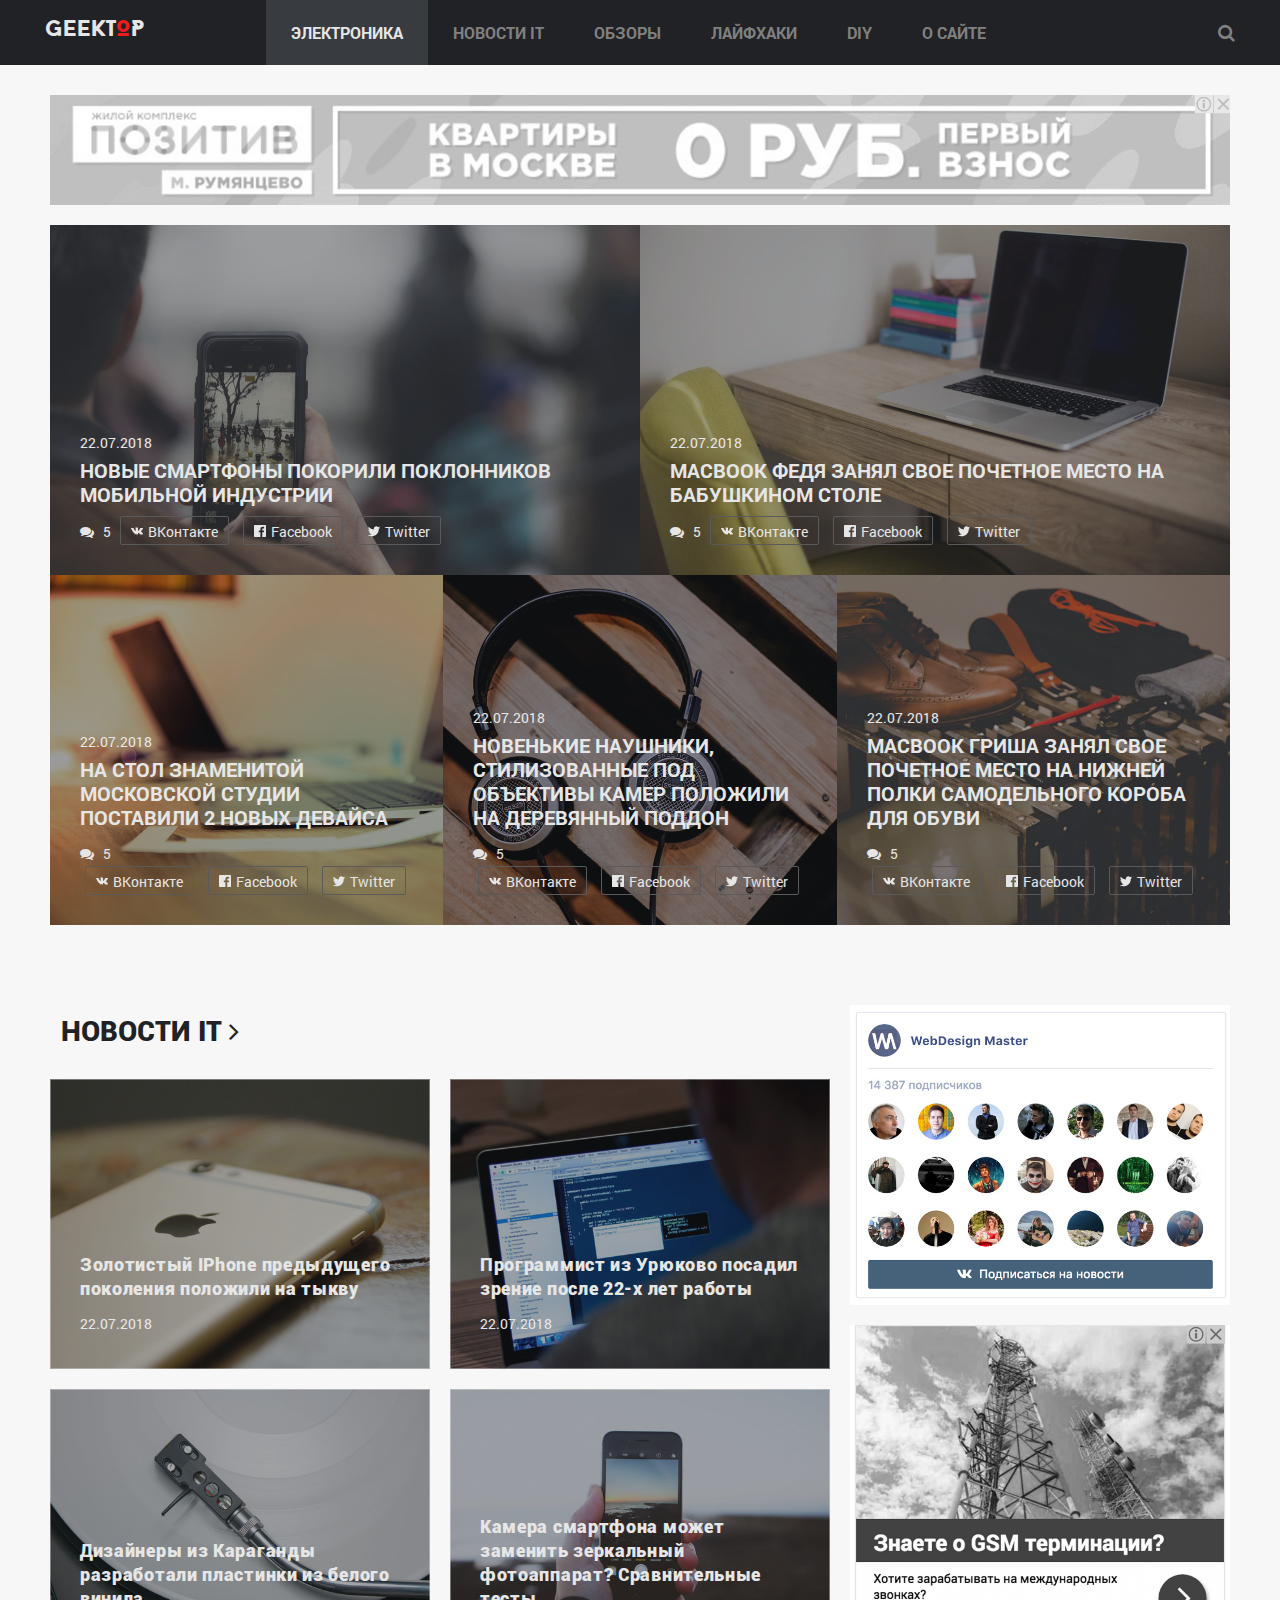
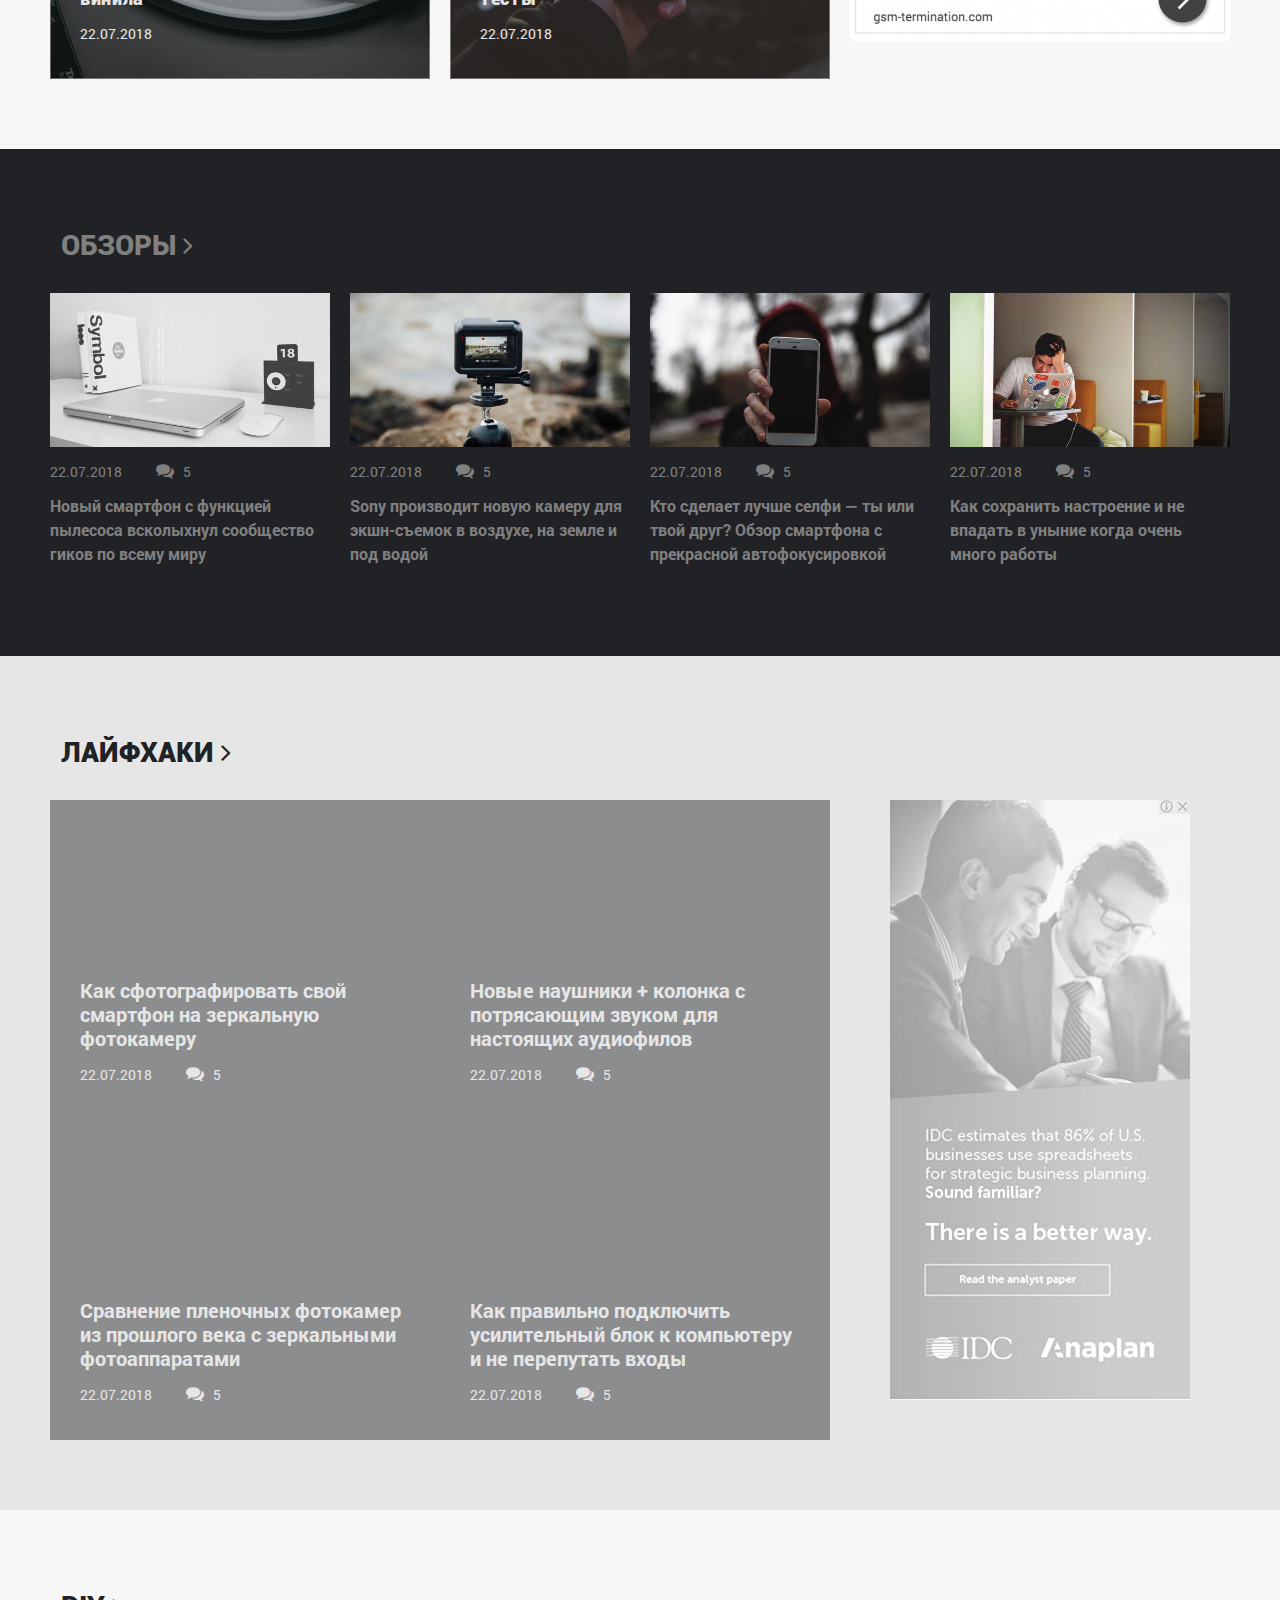
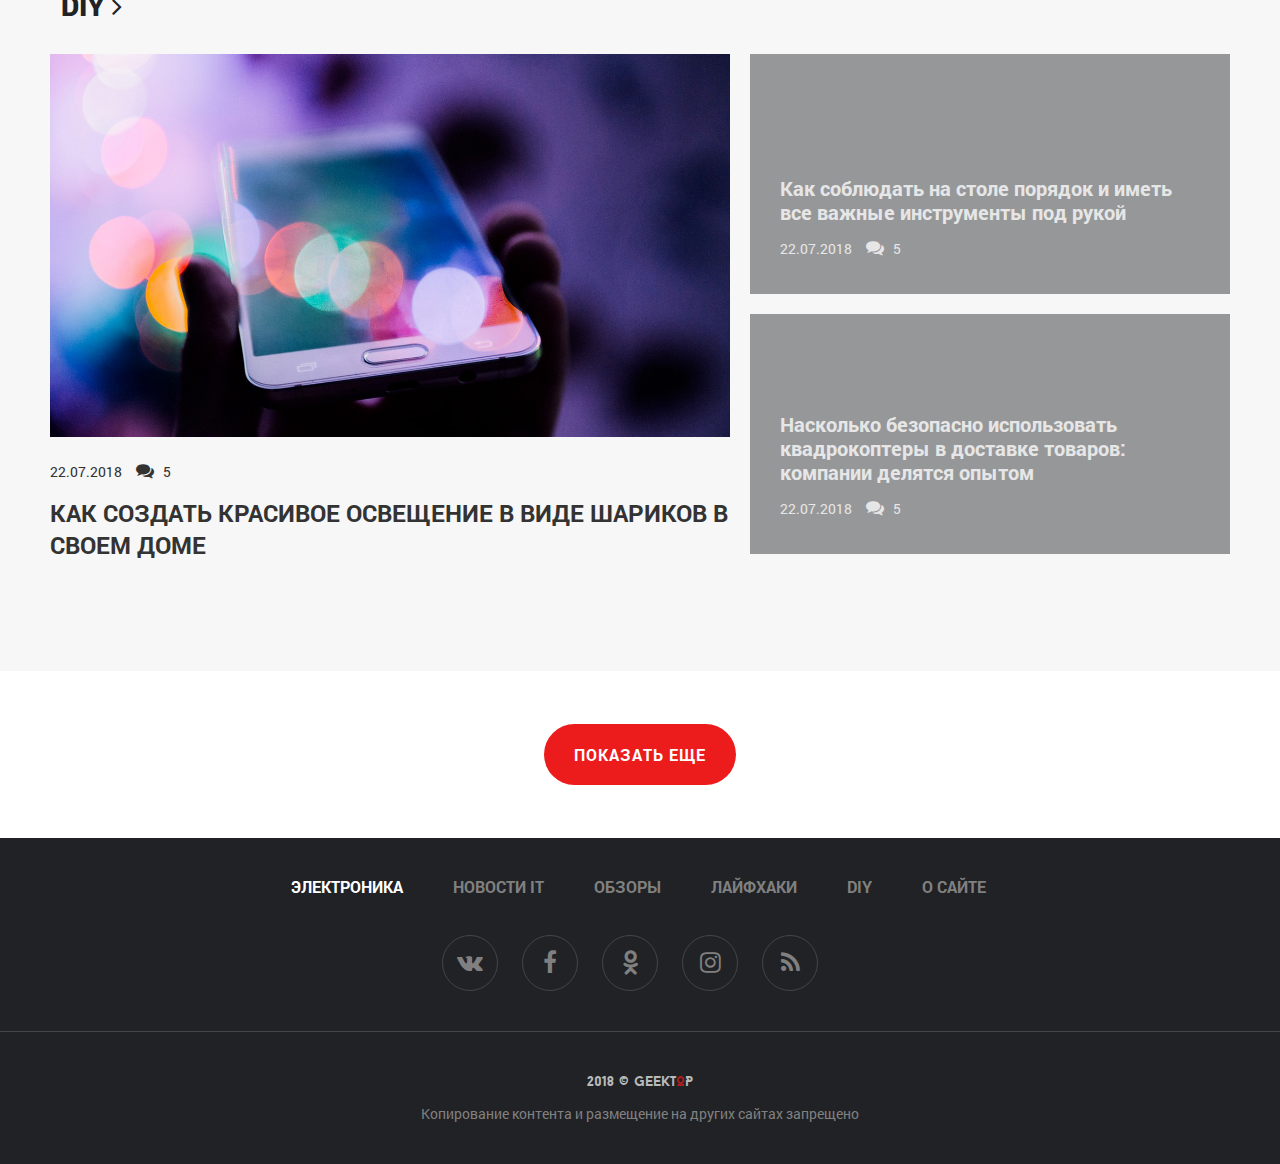
==== commit 71b3a60d: "1" ====
--- a/app/index.html
+++ b/app/index.html
@@ -4,7 +4,7 @@
 <head>
 
 	<meta charset="utf-8">
-	<base href="/">
+	<!-- <base href="/"> -->
 
 	<title>Учебный проект — GeekTop — Новости из мира IT</title>
 	<meta name="description" content="Учебный проект по изучению верстки и посадки на движок Jekyll — Новости электроники, технологий, современных гаджетов, и другая актуальная информация современной IT-индустрии">
